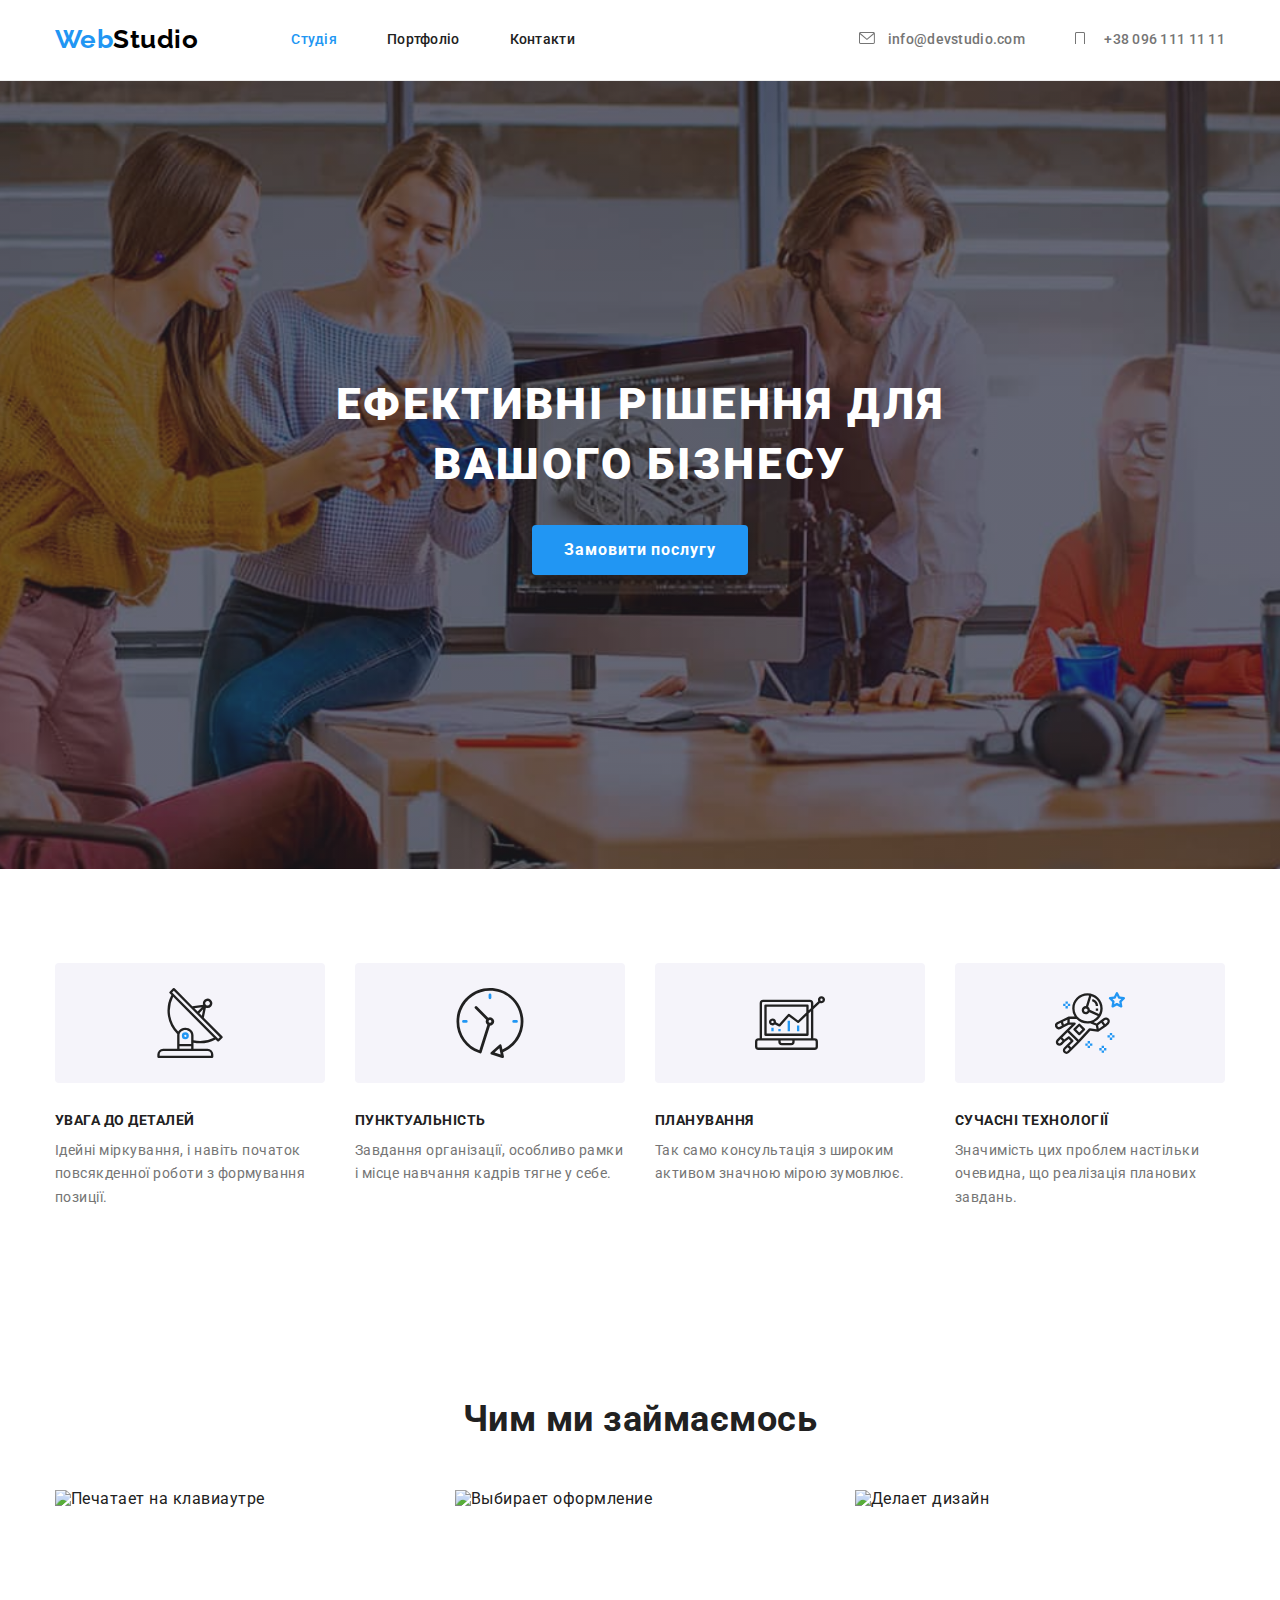
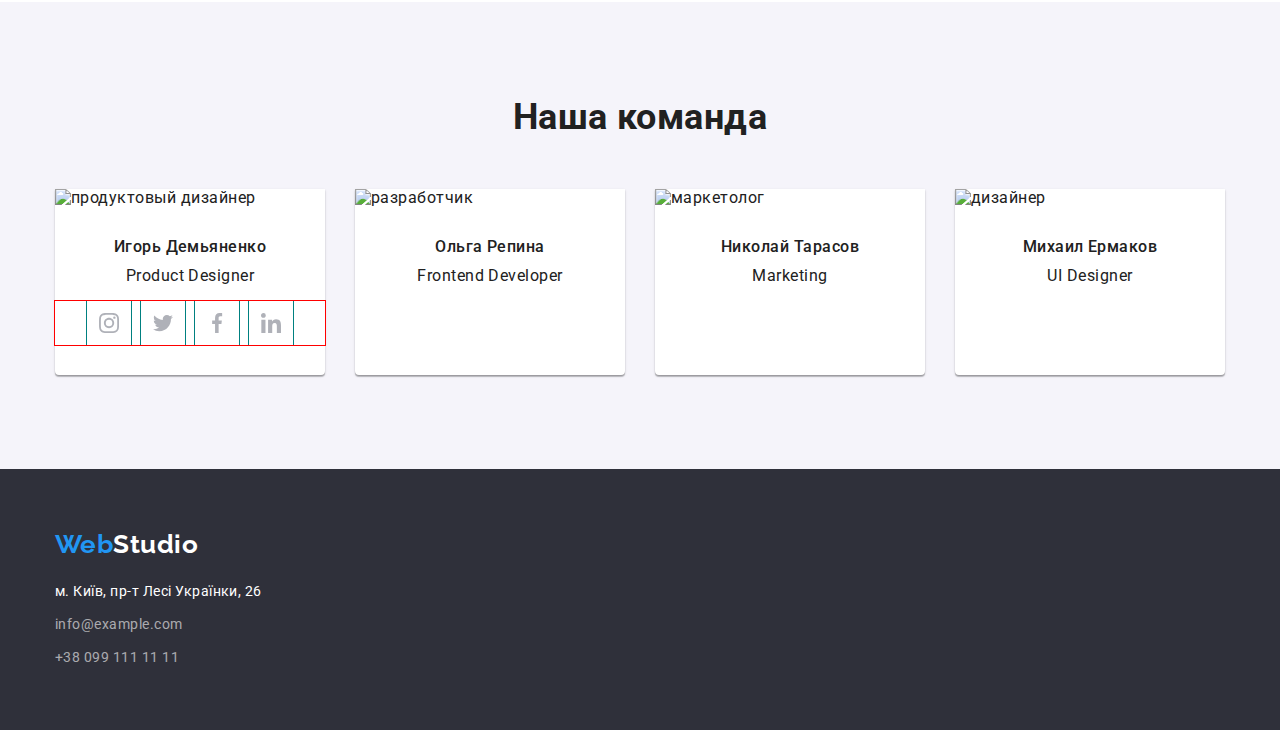
==== index.html @ 3f85d326 "hw4 start" ====
<!DOCTYPE html>
<html lang="uk">
  <head>
    <meta charset="UTF-8" />
    <meta http-equiv="X-UA-Compatible" content="IE=edge" />
    <meta name="viewport" content="width=device-width, initial-scale=1.0" />
    <title>WebStudio</title>
    <link
      rel="stylesheet"
      href="https://cdnjs.cloudflare.com/ajax/libs/modern-normalize/1.0.0/modern-normalize.min.css"
    />
    <link
      href="https://fonts.googleapis.com/css2?family=Raleway:wght@700&family=Roboto:wght@400;500;700;900&display=swap"
      rel="stylesheet"
    />
    <link rel="stylesheet" href="./css/styles.css" />
  </head>
  <body>
    <!-- Шапка -->
    <header class="header">
      <div class="container block-top">
        <nav class="nav">
          <a href="./index.html" class="logo link"
            ><span class="logo-first">Web</span><span class="logo-second">Studio</span></a
          >
          <ul class="site-nav list">
            <li class="nav-item">
              <a class="nav-link current link" href="./index.html">Студія</a>
            </li>
            <li class="nav-item">
              <a class="nav-link link" href="./portfolio.html">Портфоліо</a>
            </li>
            <li class="nav-item"><a href="#" class="nav-link link">Контакти</a></li>
          </ul>
        </nav>
        <ul class="site-contacts list">
          <li class="contacts-item">
            <a class="contacts-link link" href="mailto:info@devstudio.com" aria-label="Написать письмо">
            <svg class="button-icon">
                <use href="./images/symbol-defs-optimized.svg#icon-envelope" width="16" height="12"  aria-label="Позвонить нам"></use>
              </svg>
            info@devstudio.com</a>
          </li>
          <li class="contacts-item">
            <a class="contacts-link link" href="tel:+380961111111">
              <svg class="button-icon">
                <use href="./images/symbol-defs-optimized.svg#icon-smartphone" width="10" height="16"></use>
              </svg>
              +38 096 111 11 11</a>
          </li>
        </ul>
      </div>
    </header>

    <main>
      <!-- Герой-->
      
      <section class="hero section">        
        <div class="container">
          <div class="hero-box">
            <h1 class="hero-title title">Ефективні рішення для вашого бізнесу</h1>
            <button class="hero-button" type="button">
              <p class="button-title type">Замовити послугу</p>
            </button>
          </div>
          </div>       
      </section>
      
      <!--Скрытый Наши особенности-->
      <section class="site-features section">
        <div class="container">
          <h2 class="visually-hidden title">Наші особливості</h2>          
            <ul class="features list">
              <li class="features-item">
                <div class="thumb">
                  <svg> 
                    <use href="./images/symbol-defs-optimized.svg#icon-antenna-1" width="70" height="70"></use>
                  </svg>
                </div>
                <h3 class="features-title title">Увага до деталей</h3>
                <p class="features-desc type">
                  Ідейні міркування, і навіть початок повсякденної роботи з формування позиції.
                </p>
              </li>
              <li class="features-item">
                <div class="thumb">
                  <svg> 
                    <use href="./images/symbol-defs-optimized.svg#icon-clock-1" width="70" height="70"></use>
                  </svg>
                </div>
                <h3 class="features-title title">Пунктуальність</h3>
                <p class="features-desc type">
                  Завдання організації, особливо рамки і місце навчання кадрів тягне у себе.
                </p>
              </li>
              <li class="features-item">
                <div class="thumb">
                  <svg> 
                    <use href="./images/symbol-defs-optimized.svg#icon-diagram-1" width="70" height="70"></use>
                  </svg>
                </div>
                <h3 class="features-title title">Планування</h3>
                <p class="features-desc type">
                  Так само консультація з широким активом значною мірою зумовлює.
                </p>
              </li>
              <li class="features-item">
                <div class="thumb">
                  <svg> 
                    <use href="./images/symbol-defs-optimized.svg#icon-astronaut-1" width="70" height="70"></use>
                  </svg>
                </div>
                <h3 class="features-title title">Сучасні технології</h3>
                <p class="features-desc type">
                  Значимість цих проблем настільки очевидна, що реалізація планових завдань.
                </p>
              </li>
            </ul>
          </div>
        </div>
      </section>

      <!--Чем мы заниманиемся-->
      <section class="site-services section">
        <div class="container">
          <h2 class="services-title title">Чим ми займаємось</h2>
             <ul class="services list">
              <li class="services-item">
                <img src="./images/photo_typing.jpg" alt="Печатает на клавиаутре" width="370" />
              </li>
              <li class="services-item">
                <img src="./images/photo_desktop.jpg" alt="Выбирает оформление" width="370" />
              </li>
              <li class="services-item">
                <img src="./images/photo_design.jpg" alt="Делает дизайн" width="370" />
              </li>
            </ul>
          </div>
        </div>
      </section>

      <!--Наша команда-->

      <section class="site-workers section">
        <div class="container">
          <h2 class="workers-title title">Наша команда</h2>
             <ul class="workers list">
              <li class="workers-item">
                <img src="./images/product_designer.jpg" alt="продуктовый дизайнер" width="270" />
                <div class="workers-section">
                  <h3 class="workers-name title">Игорь Демьяненко</h3>
                  <p lang="en" class="workers-speciality type">Product Designer</p>
                <div class="workers-icon">
                  <div class="social-icon">
                  <svg class="svg-icon">                    
                      <a class="social-link" href="#" aria-label="Instagram">
                        <use href="./images/symbol-defs-optimized.svg#icon-instagram-2"></use>
                      </a> 
                  </svg>
                </div>
                <div class="social-icon">
                  <svg class="svg-icon">
                        <a class="social-link" href="#" aria-label="Twitter">
                        <use href="./images/symbol-defs-optimized.svg#icon-twitter-1"></use>
                      </a>
                  </svg>
                </div>
                <div class="social-icon">
                  <svg class="svg-icon">
                      <a class="social-link" href="#" aria-label="Facebook">
                        <use href="./images/symbol-defs-optimized.svg#icon-facebook-1"></use>
                      </a>
                  </svg> 
                </div>
                <div class="social-icon">
                  <svg class="svg-icon">   
                      <a class="social-link" href="#" aria-label="LinkedIn">
                        <use href="./images/symbol-defs-optimized.svg#icon-linkedin-1"></use>
                      </a>              
                  </svg>
                </div>
                </div>
                </div>
              </li>
              <li class="workers-item">
                <img src="./images/fnd_developer.jpg" alt="разработчик" width="270" />
                <div class="workers-section">
                  <h3 class="workers-name title">Ольга Репина</h3>
                  <p lang="en" class="workers-speciality type">Frontend Developer</p>
                </div>
              </li>
              <li class="workers-item">
                <img src="./images/marketing.jpg" alt="маркетолог" width="270" />
                <div class="workers-section">
                  <h3 class="workers-name title">Николай Тарасов</h3>
                  <p lang="en" class="workers-speciality type">Marketing</p>
                </div>
              </li>
              <li class="workers-item">
                <img src="./images/designer.jpg" alt="дизайнер" width="270" />
                <div class="workers-section">
                  <h3 class="workers-name title">Михаил Ермаков</h3>
                  <p lang="en" class="workers-speciality type">UI Designer</p>
                </div>
              </li>
            </ul>
          </div>
        </div>
      </section>
    </main>

    <!--Подвал-->
    <footer class="footer">
      <div class="container">
        <a href="./index.html" class="logo link"
          ><span class="logo-first">Web</span><span class="logo-third">Studio</span></a
        >
        <address class="site-address">
          <ul class="footer-contacts list">
            <li class="address-item">
              <a
                class="address link"
                href="https://goo.gl/maps/CPtrU1FHBa2aNyZL9"
                target="_blank"
                rel="noopener noreferrer"
                >м. Київ, пр-т Лесі Українки, 26</a
              >
            </li>
            <li class="address-item">
              <a class="mail link" href="mailto:info@example.com">info@example.com</a>
            </li>
            <li>
              <a class="tel link" href="tel:+380991111111">+38 099 111 11 11</a>
            </li>
          </ul>
        </address>
      </div>
    </footer>
  </body>
</html>
---- css/styles.css ----
/* Цвет второй части лого #000000 */
/* Цвет акцента #2196F3 */
/* Основной цвет #212121  */
/* Вторичный цвет #757575 */
/* Цвет текста в Герое и адреса в футере #FFFFFF  */
/* Цвет имейла и телефона в футере rgba(255, 255, 255, 0.6) */

:root {
  --accent-color: #2196f3;
  --primary-color: #212121;
  --secondary-color: #757575;
  --white: #ffffff;
  --logo-second: #000000;
  --hero-footer-bcg: #2f303a;
  --button-bcg: #f5f4fa;
  --button-hover: #188ce8;
  --header-border: #ececec;
  --project-border: #eeeeee;
  --hero-bcg: #c4c4c4;
}

body {
  background-color: var(--white);
  color: var(--primary-color);
  font-family: roboto, sans-serif;
  letter-spacing: 0.03em;
}

img {
  display: block;
  max-width: 100%;
  height: auto;
}

button {
  display: flex;
  justify-content: center;
  align-items: center;
}

/* Утилиты */

.list {
  list-style: none;
}

.list,
.title,
.type {
  margin: 0;
  padding: 0;
}

.section {
  padding-top: 94px;
  padding-bottom: 94px;
}

.list .link {
  text-decoration: none;
}

.container {
  width: 1200px;
  padding-left: 15px;
  padding-right: 15px;
  margin-left: auto;
  margin-right: auto;
}

/* Шапка */

.header {
  border-bottom: 1px solid var(--header-border);
}

/* Logo */

.logo {
  font-family: Raleway, sans-serif;
  font-weight: 700;
  font-size: 26px;
  line-height: 1.2;
  text-decoration: none;
}

.logo-first,
.logo:hover,
.logo:focus {
  color: var(--accent-color);
}

.logo-second {
  color: var(--logo-second);
}

/* Навигация */

.block-top {
  display: flex;
}

.nav {
  align-items: center;
}

.nav,
.site-nav,
.site-contacts {
  display: flex;
}

.logo {
  display: block;
  margin-right: 93px;
  padding-top: 24px;
  padding-bottom: 25px;
}

.nav-link {
  display: block;
  padding-top: 32px;
  padding-bottom: 32px;
}

.contacts-link {
  display: block;
  padding-top: 32px;
  padding-bottom: 32px;
}

.button-icon {
  width: 16px;
  height: 12px;
  margin-right: 10px;
}

.nav-item:not(:last-child) {
  margin-right: 50px;
}

.contacts-item + .contacts-item {
  margin-left: 50px;
}

.site-contacts {
  margin-left: auto;
}

.site-nav .link {
  color: var(--primary-color);
}

.site-nav .link:hover,
.site-nav .link:focus,
.footer .link:hover {
  color: var(--accent-color);
}

.site-nav,
.site-contacts {
  letter-spacing: 0.02em;
  font-weight: 500;
  font-size: 14px;
  line-height: 1.14;
}

.site-options {
  display: flex;
  justify-content: center;
  font-weight: 500;
  font-size: 16px;
  line-height: 1.63;
  margin-bottom: 50px;
}

.button-item:not(:last-child) {
  margin-right: 8px;
}

.site-nav .current {
  color: var(--accent-color);
}

/* Контакты */
.site-contacts .link {
  color: var(--secondary-color);
}

.site-contacts .link:hover,
.site-contacts .link:focus {
  color: var(--accent-color);
}

/* Hero */
.hero {
  max-width: 1600px;
  min-height: 600px;
  margin-left: auto;
  margin-right: auto;
  background-image: linear-gradient(to right, rgba(47, 48, 58, 0.4), rgba(47, 48, 58, 0.4)),
    url(../images/background-image.jpg);
  background-size: cover;
  background-position: center;
  background-color: var(--hero-bcg);
}

.hero-box {
  width: 696px;
  margin-left: auto;
  margin-right: auto;
  padding-top: 200px;
  padding-bottom: 200px;
}

.hero-title {
  color: var(--white);
  font-weight: 900;
  font-size: 44px;
  line-height: 1.36;
  text-align: center;
  text-transform: uppercase;
  letter-spacing: 0.06em;
  margin-bottom: 30px;
}

.hero-button {
  font-family: inherit;
  font-weight: 700;
  letter-spacing: 0.06em;
  background-color: var(--accent-color);
  cursor: pointer;
  box-shadow: 0px 4px 4px rgba(0, 0, 0, 0.15);
  border: none;
  border-radius: 4px;
  min-width: 216px;
  height: 50px;
  margin-right: auto;
  margin-left: auto;
  padding: 10px 32px;
}

.hero-button:hover {
  background-color: var(--button-hover);
}

.hero-button:focus {
  color: var(--accent-color);
}

.button-title {
  color: var(--white);
  font-weight: 700;
  font-size: 16px;
  line-height: 1.88;
}

/* Overlay */

.overlay {
  /* max-width: 1600px;
  min-height: 600px;
  outline: 1px solid tomato;
  margin-left: auto;
  margin-right: auto;
  background-image: linear-gradient(to right, rgba(47, 48, 58, 0.4), rgba(47, 48, 58, 0.4)),
    url(../images/background-image.jpg);
  background-size: cover;
  background-position: center;
  background-color: #c4c4c4; */
}

/* Наші особливості */

.visually-hidden {
  position: absolute;
  white-space: nowrap;
  width: 1px;
  height: 1px;
  overflow: hidden;
  border: 0;
  padding: 0;
  clip: rect(0 0 0 0);
  clip-path: inset(50%);
  margin: -1px;
}

.features {
  display: flex;
  margin-right: -30px;
  margin-bottom: -30px;
}

.features-item,
.services-item,
.workers-item {
  width: 270px;
  margin-right: 30px;
  margin-bottom: 30px;
}

.features-desc {
  color: var(--secondary-color);
  font-size: 14px;
  line-height: 1.7;
}

.features-title {
  font-size: 14px;
  line-height: 1.14;
  text-transform: uppercase;
  margin-bottom: 10px;
}

.thumb {
  display: block;
  width: 270px;
  height: 120px;
  background-color: var(--button-bcg);
  padding: 25px 100px;
  margin-bottom: 30px;
  border-radius: 4px;
}

/* Чем мы занимаемся */

.services {
  display: flex;
  margin-right: -30px;
  margin-bottom: -30px;
}

.services-item {
  width: 370px;
}

.services-item:not(:last-child) {
  margin-right: 30px;
}

/* Наша команда */

.site-workers {
  background-color: var(--button-bcg);
}

.workers {
  display: flex;
  margin-right: -30px;
  margin-bottom: -30px;
}

.workers-item:not(:last-child) {
  margin-right: 30px;
}

.workers-item {
  background-color: var(--white);
  box-shadow: 0px 1px 3px rgba(0, 0, 0, 0.12), 0px 1px 1px rgba(0, 0, 0, 0.14),
    0px 2px 1px rgba(0, 0, 0, 0.2);
  border-radius: 0px 0px 4px 4px;
}

.services-title,
.workers-title {
  font-weight: 700;
  font-size: 36px;
  line-height: 1.17;
  text-align: center;
  margin-bottom: 50px;
}

.workers-name,
.workers-speciality {
  font-size: 16px;
  line-height: 1.19;
  text-align: center;
  margin-bottom: 16px;
}

.workers-name {
  font-weight: 500;
  margin-bottom: 10px;
}

.workers-section {
  margin-top: 30px;
  margin-bottom: 30px;
}

.workers-icon {
  display: flex;
  width: 270px;
  outline: 1px solid red;
  padding: 0 32px;
  margin-bottom: 30px;
  margin-right: -10px;
}

.social-icon {
  display: block;
  outline: 1px solid teal;
  margin-right: 10px;
  background-color: var(--white);
}

.svg-icon {
  display: block;
  width: 44px;
  height: 44px;
  padding: 0 12px;
}

.svg-icon use {
  fill: #afb1b8;
}

.social-icon:hover {
  background-color: var(--accent-color);
  border-radius: 50%;
}

.svg-icon use:hover {
  fill: var(--white);
}
/* Портфоліо. Наші роботи*/

.options-button {
  background-color: var(--button-bcg);
  color: var(--primary-color);
  font-size: 16px;
  line-height: 1.63;
  text-align: center;
  border-radius: 4px;
  border: none;
  cursor: pointer;
  padding: 6px 22px;
}

.site-options .options-button:hover,
.site-options .options-button:focus {
  color: var(--white);
  background-color: var(--accent-color);
}

.site-projects {
  display: flex;
  flex-wrap: wrap;
  margin-right: -30px;
  margin-bottom: -30px;
}

.projects-title {
  color: var(--primary-color);
  font-weight: 700;
  letter-spacing: 0.06em;
  font-size: 18px;
  line-height: 2;
  margin-bottom: 4px;
}

.projects-type {
  color: var(--secondary-color);
  font-size: 16px;
  line-height: 1.88;
}

.project-item {
  width: 370px;
  margin-right: 30px;
  margin-bottom: 30px;
}

.projects-contant {
  /* display: inherit; */
  padding: 20px 24px;
  border: 1px solid var(--project-border);
}

/* Footer */

.logo-third,
.address {
  color: var(--white);
}

.footer {
  background-color: var(--hero-footer-bcg);
  padding-top: 60px;
  padding-bottom: 60px;
}

.container .logo {
  padding-top: 0;
  padding-bottom: 0;
}

.footer .logo {
  margin-bottom: 20px;
}

.site-address {
  font-style: normal;
}

.site-address .link:focus {
  color: var(--accent-color);
}

.footer-contacts .link {
  font-size: 14px;
  line-height: 1.7;
}

.address-item {
  margin-bottom: 9px;
}

.mail,
.tel {
  color: rgba(255, 255, 255, 0.6);
}
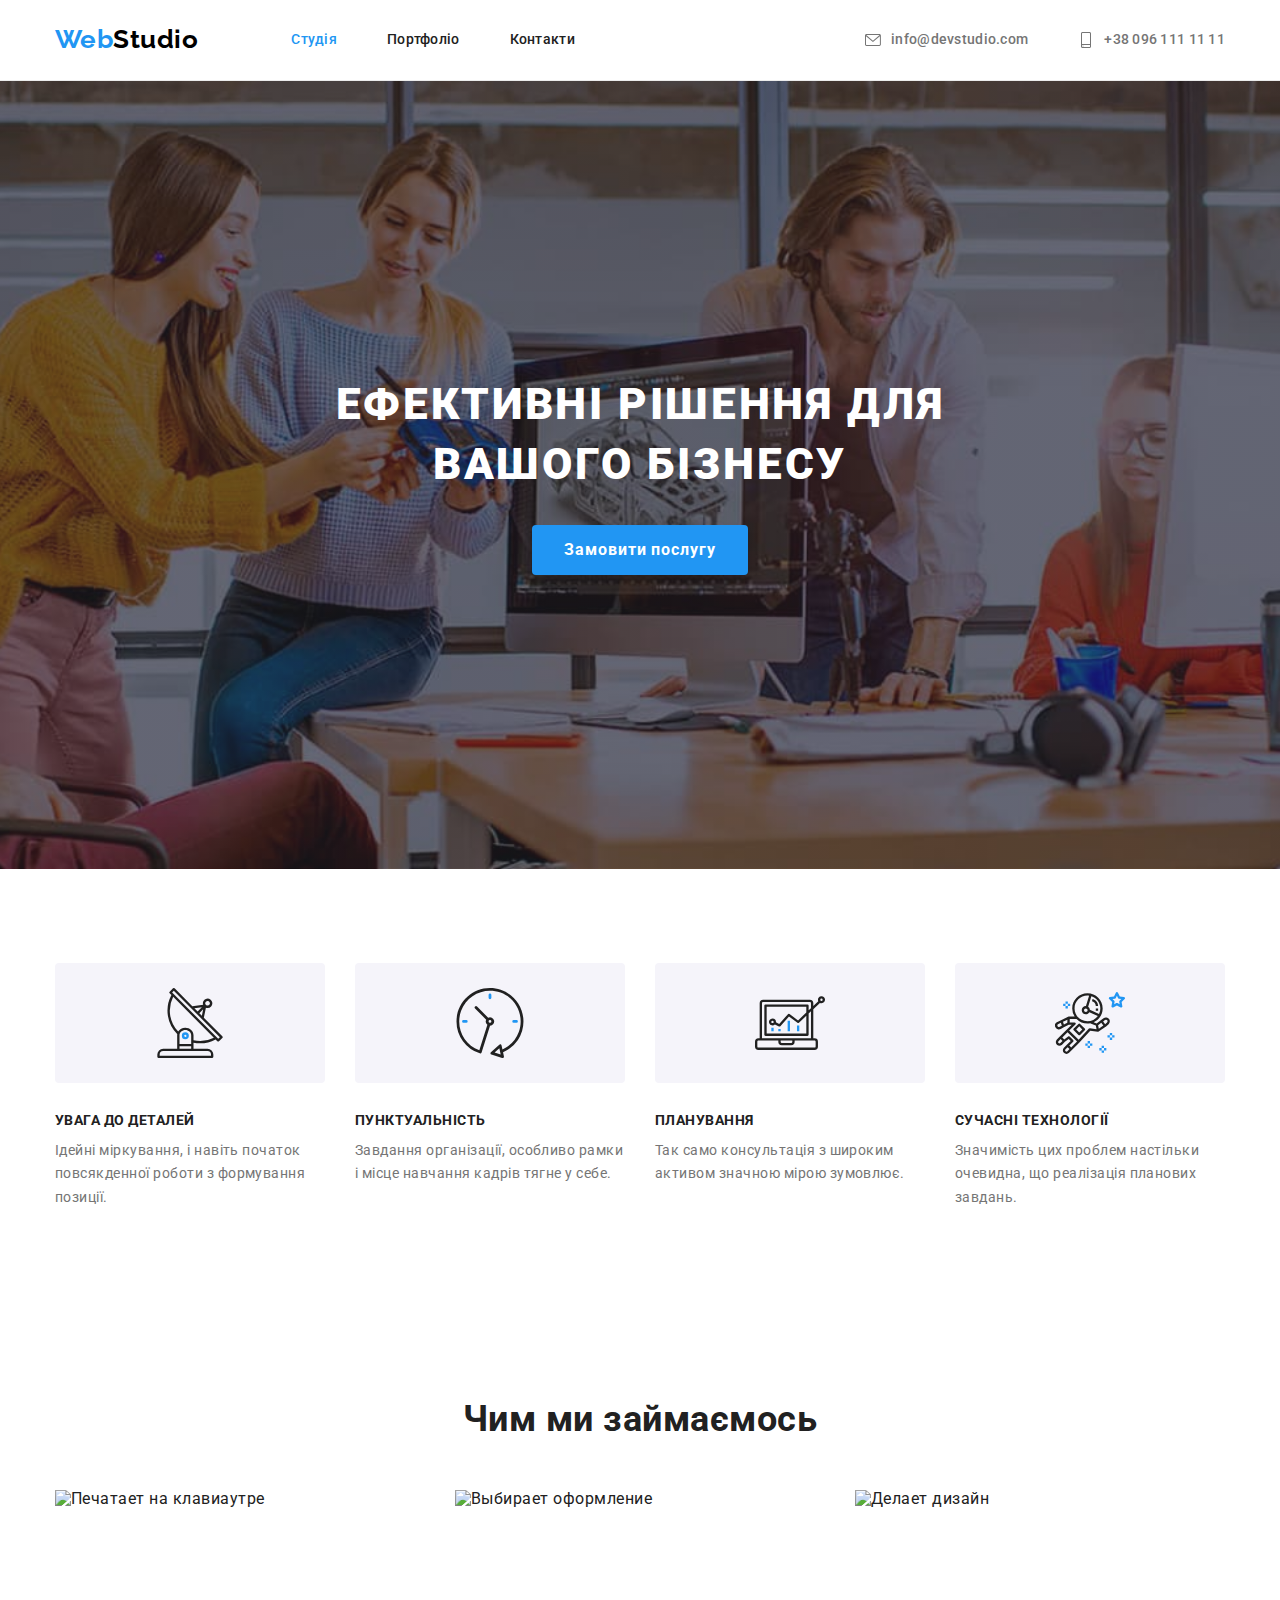
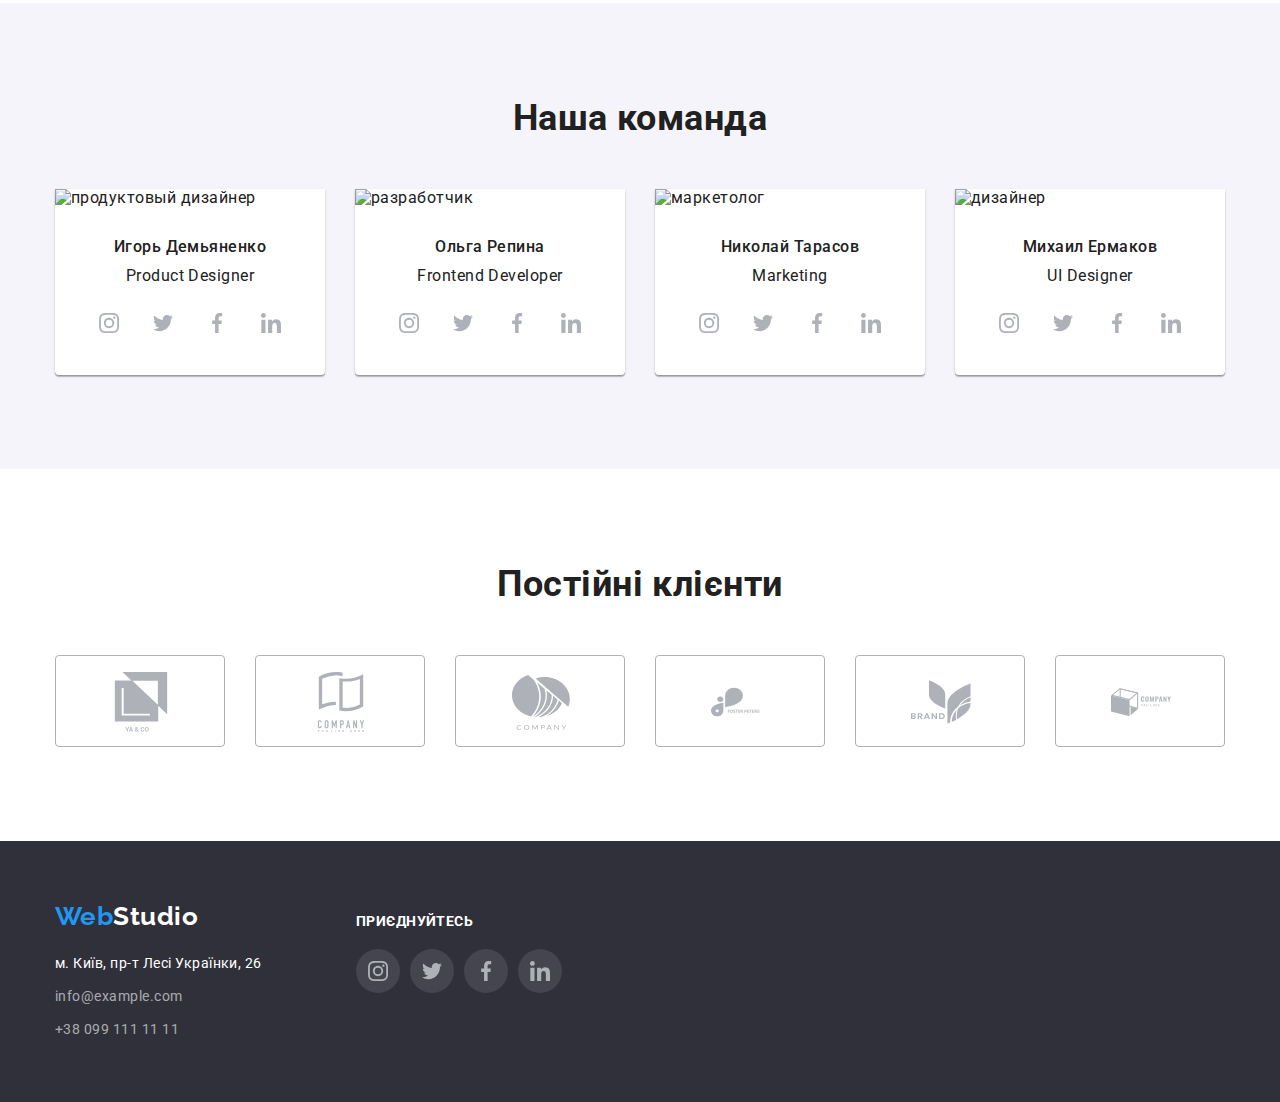
==== commit 8f8bab94: "hw4 with adding" ====
--- a/index.html
+++ b/index.html
@@ -34,17 +34,17 @@
           </ul>
         </nav>
         <ul class="site-contacts list">
-          <li class="contacts-item">
+          <li class="contacts-item">            
             <a class="contacts-link link" href="mailto:info@devstudio.com" aria-label="Написать письмо">
             <svg class="button-icon">
-                <use href="./images/symbol-defs-optimized.svg#icon-envelope" width="16" height="12"  aria-label="Позвонить нам"></use>
-              </svg>
-            info@devstudio.com</a>
+                <use href="./images/symbol-defs-optimized.svg#icon-envelope"></use>
+            </svg>
+            info@devstudio.com</a>            
           </li>
           <li class="contacts-item">
-            <a class="contacts-link link" href="tel:+380961111111">
+            <a class="contacts-link link" href="tel:+380961111111" aria-label="Позвонить нам">
               <svg class="button-icon">
-                <use href="./images/symbol-defs-optimized.svg#icon-smartphone" width="10" height="16"></use>
+                <use href="./images/symbol-defs-optimized.svg#icon-smartphone"></use>
               </svg>
               +38 096 111 11 11</a>
           </li>
@@ -134,8 +134,7 @@
               <li class="services-item">
                 <img src="./images/photo_design.jpg" alt="Делает дизайн" width="370" />
               </li>
-            </ul>
-          </div>
+            </ul>          
         </div>
       </section>
 
@@ -150,35 +149,36 @@
                 <div class="workers-section">
                   <h3 class="workers-name title">Игорь Демьяненко</h3>
                   <p lang="en" class="workers-speciality type">Product Designer</p>
+                  
                 <div class="workers-icon">
+                  <a href="#" aria-label="Instagram">
                   <div class="social-icon">
                   <svg class="svg-icon">                    
-                      <a class="social-link" href="#" aria-label="Instagram">
-                        <use href="./images/symbol-defs-optimized.svg#icon-instagram-2"></use>
-                      </a> 
-                  </svg>
-                </div>
-                <div class="social-icon">
-                  <svg class="svg-icon">
-                        <a class="social-link" href="#" aria-label="Twitter">
-                        <use href="./images/symbol-defs-optimized.svg#icon-twitter-1"></use>
-                      </a>
-                  </svg>
-                </div>
-                <div class="social-icon">
-                  <svg class="svg-icon">
-                      <a class="social-link" href="#" aria-label="Facebook">
-                        <use href="./images/symbol-defs-optimized.svg#icon-facebook-1"></use>
-                      </a>
+                    <use href="./images/symbol-defs-optimized.svg#icon-instagram-2"></use>
+                  </svg>
+                  </div>
+                </a>
+                <a href="#" aria-label="Twitter"> 
+                <div class="social-icon">
+                  <svg class="svg-icon">
+                    <use href="./images/symbol-defs-optimized.svg#icon-twitter-1"></use>
+                  </svg>
+                </div>
+                </a>
+                <a href="#" aria-label="Facebook">
+                <div class="social-icon">
+                  <svg class="svg-icon">
+                   <use href="./images/symbol-defs-optimized.svg#icon-facebook-1"></use>
                   </svg> 
                 </div>
+                </a>
+                <a href="#" aria-label="LinkedIn">
                 <div class="social-icon">
                   <svg class="svg-icon">   
-                      <a class="social-link" href="#" aria-label="LinkedIn">
-                        <use href="./images/symbol-defs-optimized.svg#icon-linkedin-1"></use>
-                      </a>              
-                  </svg>
-                </div>
+                    <use href="./images/symbol-defs-optimized.svg#icon-linkedin-1"></use>
+                  </svg>
+                </div>
+                </a>
                 </div>
                 </div>
               </li>
@@ -187,6 +187,36 @@
                 <div class="workers-section">
                   <h3 class="workers-name title">Ольга Репина</h3>
                   <p lang="en" class="workers-speciality type">Frontend Developer</p>
+                  <div class="workers-icon">
+                  <a href="#" aria-label="Instagram">
+                  <div class="social-icon">
+                  <svg class="svg-icon">                    
+                    <use href="./images/symbol-defs-optimized.svg#icon-instagram-2"></use>
+                  </svg>
+                  </div>
+                </a>
+                <a href="#" aria-label="Twitter"> 
+                <div class="social-icon">
+                  <svg class="svg-icon">
+                    <use href="./images/symbol-defs-optimized.svg#icon-twitter-1"></use>
+                  </svg>
+                </div>
+                </a>
+                <a href="#" aria-label="Facebook">
+                <div class="social-icon">
+                  <svg class="svg-icon">
+                   <use href="./images/symbol-defs-optimized.svg#icon-facebook-1"></use>
+                  </svg> 
+                </div>
+                </a>
+                <a href="#" aria-label="LinkedIn">
+                <div class="social-icon">
+                  <svg class="svg-icon">   
+                    <use href="./images/symbol-defs-optimized.svg#icon-linkedin-1"></use>
+                  </svg>
+                </div>
+                </a>
+                </div>
                 </div>
               </li>
               <li class="workers-item">
@@ -194,24 +224,156 @@
                 <div class="workers-section">
                   <h3 class="workers-name title">Николай Тарасов</h3>
                   <p lang="en" class="workers-speciality type">Marketing</p>
+                  <div class="workers-icon">
+                  <a href="#" aria-label="Instagram">
+                  <div class="social-icon">
+                  <svg class="svg-icon">                    
+                    <use href="./images/symbol-defs-optimized.svg#icon-instagram-2"></use>
+                  </svg>
+                  </div>
+                </a>
+                <a href="#" aria-label="Twitter"> 
+                <div class="social-icon">
+                  <svg class="svg-icon">
+                    <use href="./images/symbol-defs-optimized.svg#icon-twitter-1"></use>
+                  </svg>
+                </div>
+                </a>
+                <a href="#" aria-label="Facebook">
+                <div class="social-icon">
+                  <svg class="svg-icon">
+                   <use href="./images/symbol-defs-optimized.svg#icon-facebook-1"></use>
+                  </svg> 
+                </div>
+                </a>
+                <a href="#" aria-label="LinkedIn">
+                <div class="social-icon">
+                  <svg class="svg-icon">   
+                    <use href="./images/symbol-defs-optimized.svg#icon-linkedin-1"></use>
+                  </svg>
+                </div>
+                </a>
+                </div>                
                 </div>
               </li>
               <li class="workers-item">
                 <img src="./images/designer.jpg" alt="дизайнер" width="270" />
                 <div class="workers-section">
                   <h3 class="workers-name title">Михаил Ермаков</h3>
-                  <p lang="en" class="workers-speciality type">UI Designer</p>
+                  <p lang="en" class="workers-speciality type">UI Designer</p>                
+                <div class="workers-icon">
+                  <a class="social-link" href="#" aria-label="Instagram">
+                  <div class="social-icon">
+                  <svg class="svg-icon">                    
+                    <use href="./images/symbol-defs-optimized.svg#icon-instagram-2"></use>
+                  </svg>
+                  </div>
+                </a>
+                <a class="social-link" href="#" aria-label="Twitter"> 
+                <div class="social-icon">
+                  <svg class="svg-icon">
+                    <use href="./images/symbol-defs-optimized.svg#icon-twitter-1"></use>
+                  </svg>
+                </div>
+                </a>
+                <a class="social-link" href="#" aria-label="Facebook">
+                <div class="social-icon">
+                  <svg class="svg-icon">
+                   <use href="./images/symbol-defs-optimized.svg#icon-facebook-1"></use>
+                  </svg> 
+                </div>
+                </a>
+                <a class="social-link" href="#" aria-label="LinkedIn">
+                <div class="social-icon">
+                  <svg class="svg-icon">   
+                    <use href="./images/symbol-defs-optimized.svg#icon-linkedin-1"></use>
+                  </svg>
+                </div>
+                </a>
+                </div>                
                 </div>
               </li>
             </ul>
           </div>
         </div>
       </section>
+
+      <!-- Постійні клієнти -->
+      <section class="site-clients section">
+        <div class="container">
+          <h2 class="clients-title title">Постійні клієнти</h2>
+             <ul class="clients list">              
+              <li class="clients-item">                 
+                <a href="#" aria-label="Компанія 1">
+                  <div class="clients-icon">
+                    <svg class="svg-clients">
+                      <use href="./images/symbol-defs-optimized.svg#icon-group" width="106" height="60">
+                      </use>
+                    </svg>
+                  </div>
+                </a>
+              </li>
+              <li class="clients-item">
+                <a href="#" aria-label="Компанія 2">
+                  <div class="clients-icon">
+                    <svg class="svg-clients">
+                      <use href="./images/symbol-defs-optimized.svg#icon-group-1" width="106" height="60">
+                      </use>
+                    </svg>
+                  </div>
+                </a>
+              </li>
+              <li class="clients-item">
+                <a href="#" aria-label="Компанія 3">
+                  <div class="clients-icon">
+                    <svg class="svg-clients">
+                      <use href="./images/symbol-defs-optimized.svg#icon-group-2" width="106" height="60">
+                      </use>
+                    </svg>
+                  </div>
+                </a>
+              </li>
+              <li class="clients-item">
+                <a href="#" aria-label="Компанія 4">
+                  <div class="clients-icon">
+                    <svg class="svg-clients">
+                      <use href="./images/symbol-defs-optimized.svg#icon-group-3" width="106" height="60">
+                      </use>
+                    </svg>
+                  </div>
+                </a>
+              </li>
+              <li class="clients-item">
+                <a href="#" aria-label="Компанія 5">
+                  <div class="clients-icon">
+                    <svg class="svg-clients">
+                      <use href="./images/symbol-defs-optimized.svg#icon-group-4" width="106" height="60">
+                      </use>
+                    </svg>
+                  </div>
+                </a>
+              </li>
+              <li class="clients-item">
+                <a href="#" aria-label="Компанія 6">
+                  <div class="clients-icon">
+                    <svg class="svg-clients">
+                      <use href="./images/symbol-defs-optimized.svg#icon-group-5" width="106" height="60">
+                      </use>
+                    </svg>
+                  </div>
+                </a>
+              </li>
+          
+            </ul>          
+        </div>
+      </section>
+      
     </main>
 
     <!--Подвал-->
     <footer class="footer">
-      <div class="container">
+      <div class="container networks">
+        <div class="footer-address">
         <a href="./index.html" class="logo link"
           ><span class="logo-first">Web</span><span class="logo-third">Studio</span></a
         >
@@ -234,6 +396,43 @@
             </li>
           </ul>
         </address>
+    </div>
+        <section class="site-networks">
+          <div class="">
+          <h2 class="networks-title title">Приєднуйтесь</h2>
+          <div class="networks-icon">
+                  <a href="#" aria-label="Instagram">
+                  <div class="social-icon net">
+                  <svg class="svg-icon">                    
+                    <use href="./images/symbol-defs-optimized.svg#icon-instagram-2"></use>
+                  </svg>
+                  </div>
+                </a>
+                <a href="#" aria-label="Twitter"> 
+                <div class="social-icon net">
+                  <svg class="svg-icon">
+                    <use href="./images/symbol-defs-optimized.svg#icon-twitter-1"></use>
+                  </svg>
+                </div>
+                </a>
+                <a href="#" aria-label="Facebook">
+                <div class="social-icon net">
+                  <svg class="svg-icon">
+                   <use href="./images/symbol-defs-optimized.svg#icon-facebook-1"></use>
+                  </svg> 
+                </div>
+                </a>
+                <a href="#" aria-label="LinkedIn">
+                <div class="social-icon net">
+                  <svg class="svg-icon">   
+                    <use href="./images/symbol-defs-optimized.svg#icon-linkedin-1"></use>
+                  </svg>
+                </div>
+                </a>
+                </div>
+        </div>
+        </section>
+
       </div>
     </footer>
   </body>
--- a/css/styles.css
+++ b/css/styles.css
@@ -17,6 +17,7 @@
   --header-border: #ececec;
   --project-border: #eeeeee;
   --hero-bcg: #c4c4c4;
+  --icon-color: #afb1b8;
 }
 
 body {
@@ -124,15 +125,20 @@
 }
 
 .contacts-link {
-  display: block;
+  display: flex;
   padding-top: 32px;
   padding-bottom: 32px;
 }
 
 .button-icon {
+  height: 16px;
   width: 16px;
-  height: 12px;
   margin-right: 10px;
+  fill: #757575;
+}
+
+.button-icon:hover {
+  fill: var(--accent-color);
 }
 
 .nav-item:not(:last-child) {
@@ -362,7 +368,8 @@
 }
 
 .services-title,
-.workers-title {
+.workers-title,
+.clients-title {
   font-weight: 700;
   font-size: 36px;
   line-height: 1.17;
@@ -391,7 +398,6 @@
 .workers-icon {
   display: flex;
   width: 270px;
-  outline: 1px solid red;
   padding: 0 32px;
   margin-bottom: 30px;
   margin-right: -10px;
@@ -399,9 +405,8 @@
 
 .social-icon {
   display: block;
-  outline: 1px solid teal;
   margin-right: 10px;
-  background-color: var(--white);
+  background-color: transparent;
 }
 
 .svg-icon {
@@ -411,8 +416,8 @@
   padding: 0 12px;
 }
 
-.svg-icon use {
-  fill: #afb1b8;
+.svg-icon {
+  fill: var(--icon-color);
 }
 
 .social-icon:hover {
@@ -420,7 +425,7 @@
   border-radius: 50%;
 }
 
-.svg-icon use:hover {
+.svg-icon:hover {
   fill: var(--white);
 }
 /* Портфоліо. Наші роботи*/
@@ -472,9 +477,43 @@
 }
 
 .projects-contant {
-  /* display: inherit; */
   padding: 20px 24px;
   border: 1px solid var(--project-border);
+}
+
+/* Постійні клієнти */
+.clients {
+  display: flex;
+  margin-right: -30px;
+  margin-bottom: -30px;
+}
+
+.clients-icon {
+  display: block;
+  width: 170px;
+  height: 92px;
+  border: 1px solid var(--icon-color);
+  border-radius: 4px;
+}
+
+.clients-item {
+  width: 170px;
+  margin-right: 30px;
+  margin-bottom: 30px;
+}
+
+.svg-clients {
+  display: block;
+  padding: 16px 32px;
+  fill: var(--icon-color);
+}
+
+.clients-icon:hover {
+  border: 1px solid var(--accent-color);
+}
+
+.svg-clients:hover {
+  fill: var(--accent-color);
 }
 
 /* Footer */
@@ -520,3 +559,44 @@
 .tel {
   color: rgba(255, 255, 255, 0.6);
 }
+
+.networks {
+  display: flex;
+}
+
+.footer-address {
+  display: block;
+  width: 231px;
+  margin-right: 70px;
+}
+
+.networks-title {
+  font-weight: 700;
+  font-size: 14px;
+  line-height: 16px;
+  letter-spacing: 0.03em;
+  text-transform: uppercase;
+  color: var(--white);
+  margin-bottom: 20px;
+}
+.site-networks {
+  display: block;
+  height: 80px;
+  width: 206px;
+  margin-top: 12px;
+}
+
+.networks-icon {
+  display: flex;
+}
+
+.social-icon.net {
+  display: block;
+  margin-right: 10px;
+  background-color: rgba(255, 255, 255, 0.1);
+  border-radius: 50%;
+}
+
+.social-icon.net:hover {
+  background-color: var(--accent-color);
+}
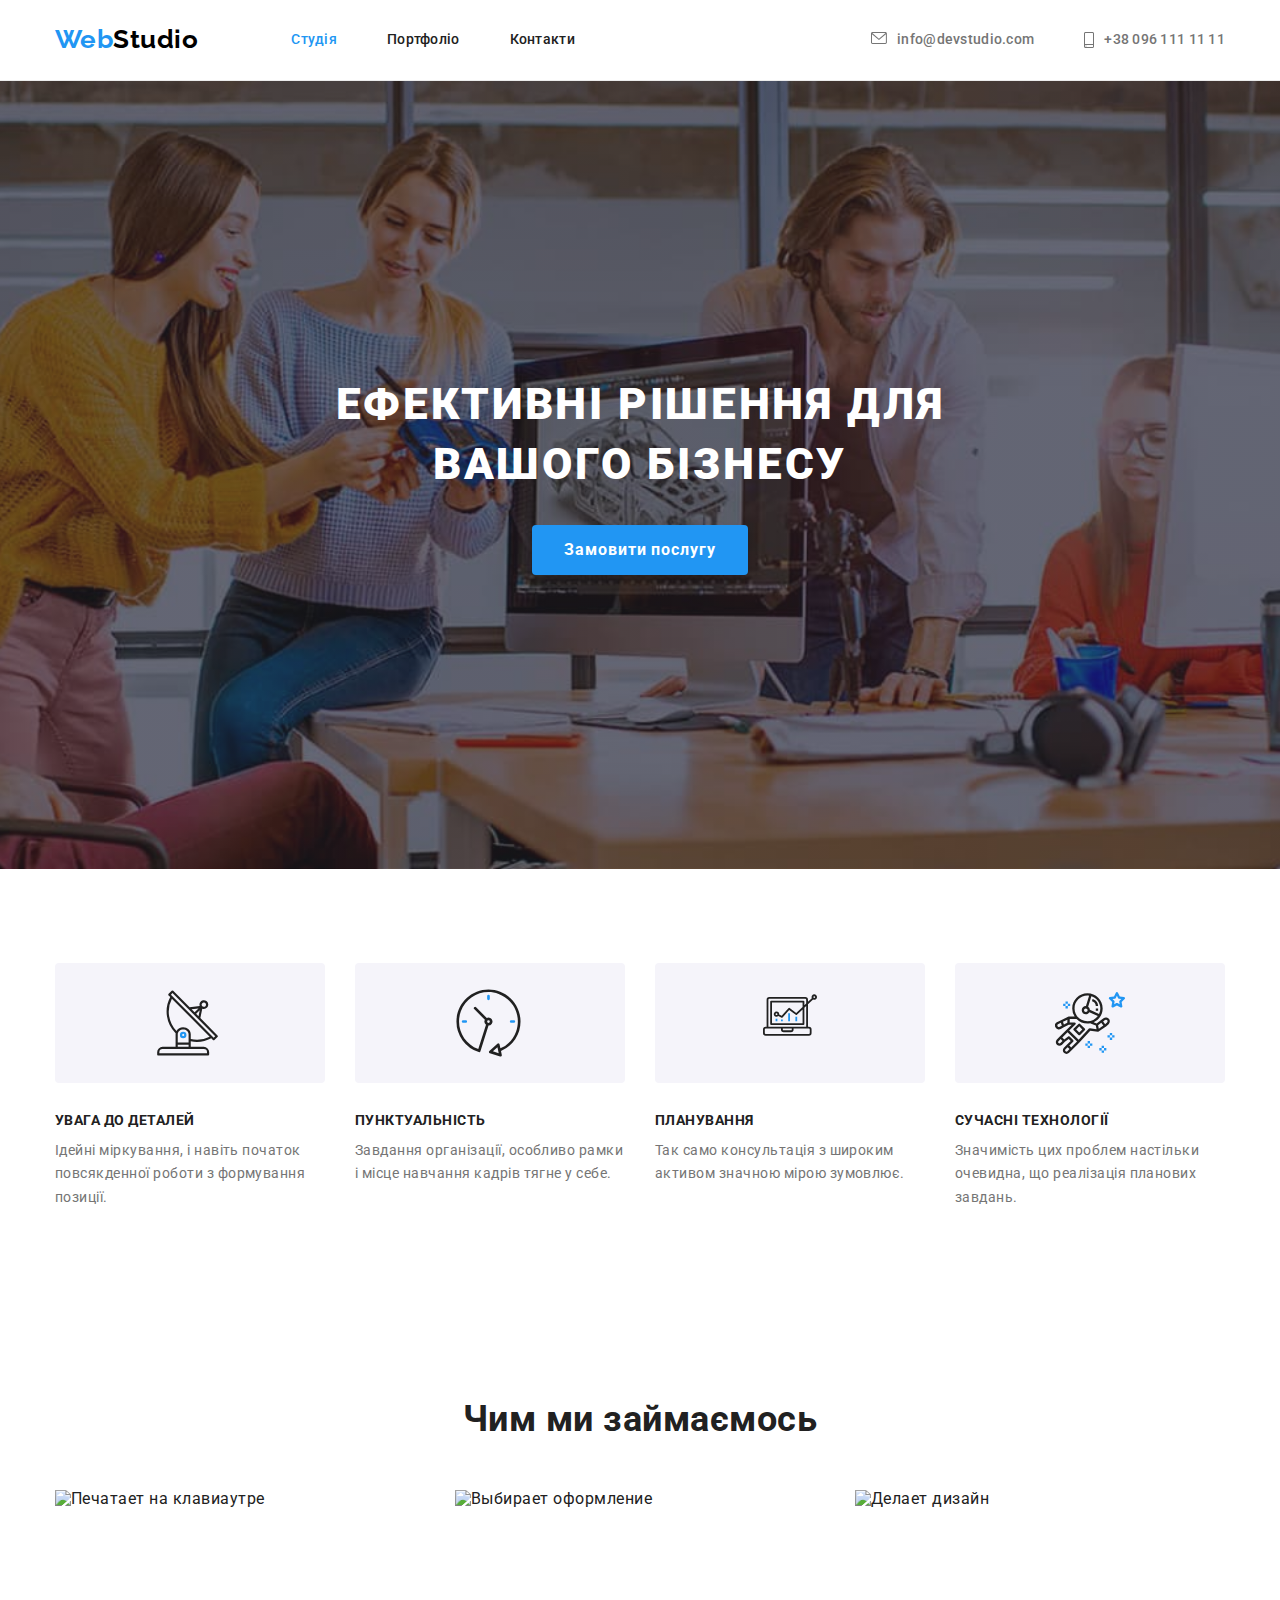
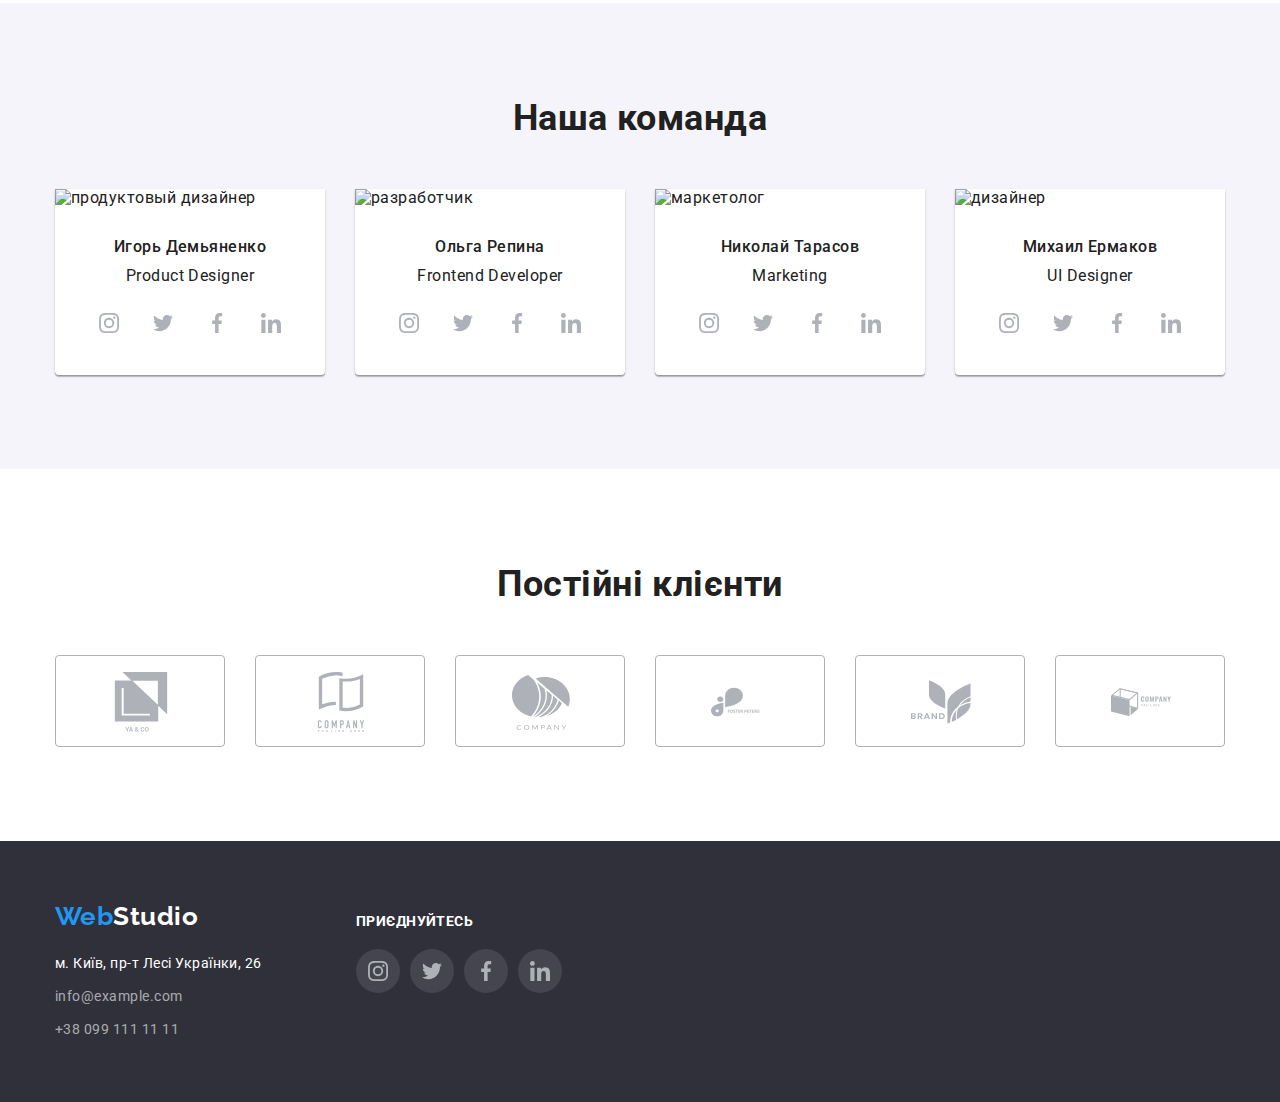
==== commit 7438cd04: "hw4 with adding 2" ====
--- a/index.html
+++ b/index.html
@@ -36,15 +36,15 @@
         <ul class="site-contacts list">
           <li class="contacts-item">            
             <a class="contacts-link link" href="mailto:info@devstudio.com" aria-label="Написать письмо">
-            <svg class="button-icon">
-                <use href="./images/symbol-defs-optimized.svg#icon-envelope"></use>
+            <svg class="button-icon" width="16" height="12">
+                <use href="./images/icons.svg#icon-envelope"></use>
             </svg>
             info@devstudio.com</a>            
           </li>
           <li class="contacts-item">
             <a class="contacts-link link" href="tel:+380961111111" aria-label="Позвонить нам">
-              <svg class="button-icon">
-                <use href="./images/symbol-defs-optimized.svg#icon-smartphone"></use>
+              <svg class="button-icon" width="10" height="16">
+                <use href="./images/icons.svg#icon-smartphone"></use>
               </svg>
               +38 096 111 11 11</a>
           </li>
@@ -73,8 +73,8 @@
             <ul class="features list">
               <li class="features-item">
                 <div class="thumb">
-                  <svg> 
-                    <use href="./images/symbol-defs-optimized.svg#icon-antenna-1" width="70" height="70"></use>
+                  <svg width="65" height="70"> 
+                    <use href="./images/icons.svg#icon-antenna-1" ></use>
                   </svg>
                 </div>
                 <h3 class="features-title title">Увага до деталей</h3>
@@ -84,8 +84,8 @@
               </li>
               <li class="features-item">
                 <div class="thumb">
-                  <svg> 
-                    <use href="./images/symbol-defs-optimized.svg#icon-clock-1" width="70" height="70"></use>
+                  <svg width="67" height="70"> 
+                    <use href="./images/icons.svg#icon-clock-1" ></use>
                   </svg>
                 </div>
                 <h3 class="features-title title">Пунктуальність</h3>
@@ -95,8 +95,8 @@
               </li>
               <li class="features-item">
                 <div class="thumb">
-                  <svg> 
-                    <use href="./images/symbol-defs-optimized.svg#icon-diagram-1" width="70" height="70"></use>
+                  <svg width="70" height="54"> 
+                    <use href="./images/icons.svg#icon-diagram-1" ></use>
                   </svg>
                 </div>
                 <h3 class="features-title title">Планування</h3>
@@ -106,8 +106,8 @@
               </li>
               <li class="features-item">
                 <div class="thumb">
-                  <svg> 
-                    <use href="./images/symbol-defs-optimized.svg#icon-astronaut-1" width="70" height="70"></use>
+                  <svg width="70" height="70"> 
+                    <use href="./images/icons.svg#icon-astronaut-1" ></use>
                   </svg>
                 </div>
                 <h3 class="features-title title">Сучасні технології</h3>
@@ -154,28 +154,28 @@
                   <a href="#" aria-label="Instagram">
                   <div class="social-icon">
                   <svg class="svg-icon">                    
-                    <use href="./images/symbol-defs-optimized.svg#icon-instagram-2"></use>
+                    <use href="./images/icons.svg#icon-instagram-2"></use>
                   </svg>
                   </div>
                 </a>
                 <a href="#" aria-label="Twitter"> 
                 <div class="social-icon">
                   <svg class="svg-icon">
-                    <use href="./images/symbol-defs-optimized.svg#icon-twitter-1"></use>
+                    <use href="./images/icons.svg#icon-twitter-1"></use>
                   </svg>
                 </div>
                 </a>
                 <a href="#" aria-label="Facebook">
                 <div class="social-icon">
                   <svg class="svg-icon">
-                   <use href="./images/symbol-defs-optimized.svg#icon-facebook-1"></use>
+                   <use href="./images/icons.svg#icon-facebook-1"></use>
                   </svg> 
                 </div>
                 </a>
                 <a href="#" aria-label="LinkedIn">
                 <div class="social-icon">
                   <svg class="svg-icon">   
-                    <use href="./images/symbol-defs-optimized.svg#icon-linkedin-1"></use>
+                    <use href="./images/icons.svg#icon-linkedin-1"></use>
                   </svg>
                 </div>
                 </a>
@@ -191,28 +191,28 @@
                   <a href="#" aria-label="Instagram">
                   <div class="social-icon">
                   <svg class="svg-icon">                    
-                    <use href="./images/symbol-defs-optimized.svg#icon-instagram-2"></use>
+                    <use href="./images/icons.svg#icon-instagram-2"></use>
                   </svg>
                   </div>
                 </a>
                 <a href="#" aria-label="Twitter"> 
                 <div class="social-icon">
                   <svg class="svg-icon">
-                    <use href="./images/symbol-defs-optimized.svg#icon-twitter-1"></use>
+                    <use href="./images/icons.svg#icon-twitter-1"></use>
                   </svg>
                 </div>
                 </a>
                 <a href="#" aria-label="Facebook">
                 <div class="social-icon">
                   <svg class="svg-icon">
-                   <use href="./images/symbol-defs-optimized.svg#icon-facebook-1"></use>
+                   <use href="./images/icons.svg#icon-facebook-1"></use>
                   </svg> 
                 </div>
                 </a>
                 <a href="#" aria-label="LinkedIn">
                 <div class="social-icon">
                   <svg class="svg-icon">   
-                    <use href="./images/symbol-defs-optimized.svg#icon-linkedin-1"></use>
+                    <use href="./images/icons.svg#icon-linkedin-1"></use>
                   </svg>
                 </div>
                 </a>
@@ -228,28 +228,28 @@
                   <a href="#" aria-label="Instagram">
                   <div class="social-icon">
                   <svg class="svg-icon">                    
-                    <use href="./images/symbol-defs-optimized.svg#icon-instagram-2"></use>
+                    <use href="./images/icons.svg#icon-instagram-2"></use>
                   </svg>
                   </div>
                 </a>
                 <a href="#" aria-label="Twitter"> 
                 <div class="social-icon">
                   <svg class="svg-icon">
-                    <use href="./images/symbol-defs-optimized.svg#icon-twitter-1"></use>
+                    <use href="./images/icons.svg#icon-twitter-1"></use>
                   </svg>
                 </div>
                 </a>
                 <a href="#" aria-label="Facebook">
                 <div class="social-icon">
                   <svg class="svg-icon">
-                   <use href="./images/symbol-defs-optimized.svg#icon-facebook-1"></use>
+                   <use href="./images/icons.svg#icon-facebook-1"></use>
                   </svg> 
                 </div>
                 </a>
                 <a href="#" aria-label="LinkedIn">
                 <div class="social-icon">
                   <svg class="svg-icon">   
-                    <use href="./images/symbol-defs-optimized.svg#icon-linkedin-1"></use>
+                    <use href="./images/icons.svg#icon-linkedin-1"></use>
                   </svg>
                 </div>
                 </a>
@@ -265,28 +265,28 @@
                   <a class="social-link" href="#" aria-label="Instagram">
                   <div class="social-icon">
                   <svg class="svg-icon">                    
-                    <use href="./images/symbol-defs-optimized.svg#icon-instagram-2"></use>
+                    <use href="./images/icons.svg#icon-instagram-2"></use>
                   </svg>
                   </div>
                 </a>
                 <a class="social-link" href="#" aria-label="Twitter"> 
                 <div class="social-icon">
                   <svg class="svg-icon">
-                    <use href="./images/symbol-defs-optimized.svg#icon-twitter-1"></use>
+                    <use href="./images/icons.svg#icon-twitter-1"></use>
                   </svg>
                 </div>
                 </a>
                 <a class="social-link" href="#" aria-label="Facebook">
                 <div class="social-icon">
                   <svg class="svg-icon">
-                   <use href="./images/symbol-defs-optimized.svg#icon-facebook-1"></use>
+                   <use href="./images/icons.svg#icon-facebook-1"></use>
                   </svg> 
                 </div>
                 </a>
                 <a class="social-link" href="#" aria-label="LinkedIn">
                 <div class="social-icon">
                   <svg class="svg-icon">   
-                    <use href="./images/symbol-defs-optimized.svg#icon-linkedin-1"></use>
+                    <use href="./images/icons.svg#icon-linkedin-1"></use>
                   </svg>
                 </div>
                 </a>
@@ -307,7 +307,7 @@
                 <a href="#" aria-label="Компанія 1">
                   <div class="clients-icon">
                     <svg class="svg-clients">
-                      <use href="./images/symbol-defs-optimized.svg#icon-group" width="106" height="60">
+                      <use href="./images/icons.svg#icon-group" width="106" height="60">
                       </use>
                     </svg>
                   </div>
@@ -317,7 +317,7 @@
                 <a href="#" aria-label="Компанія 2">
                   <div class="clients-icon">
                     <svg class="svg-clients">
-                      <use href="./images/symbol-defs-optimized.svg#icon-group-1" width="106" height="60">
+                      <use href="./images/icons.svg#icon-group-1" width="106" height="60">
                       </use>
                     </svg>
                   </div>
@@ -327,7 +327,7 @@
                 <a href="#" aria-label="Компанія 3">
                   <div class="clients-icon">
                     <svg class="svg-clients">
-                      <use href="./images/symbol-defs-optimized.svg#icon-group-2" width="106" height="60">
+                      <use href="./images/icons.svg#icon-group-2" width="106" height="60">
                       </use>
                     </svg>
                   </div>
@@ -337,7 +337,7 @@
                 <a href="#" aria-label="Компанія 4">
                   <div class="clients-icon">
                     <svg class="svg-clients">
-                      <use href="./images/symbol-defs-optimized.svg#icon-group-3" width="106" height="60">
+                      <use href="./images/icons.svg#icon-group-3" width="106" height="60">
                       </use>
                     </svg>
                   </div>
@@ -347,7 +347,7 @@
                 <a href="#" aria-label="Компанія 5">
                   <div class="clients-icon">
                     <svg class="svg-clients">
-                      <use href="./images/symbol-defs-optimized.svg#icon-group-4" width="106" height="60">
+                      <use href="./images/icons.svg#icon-group-4" width="106" height="60">
                       </use>
                     </svg>
                   </div>
@@ -357,7 +357,7 @@
                 <a href="#" aria-label="Компанія 6">
                   <div class="clients-icon">
                     <svg class="svg-clients">
-                      <use href="./images/symbol-defs-optimized.svg#icon-group-5" width="106" height="60">
+                      <use href="./images/icons.svg#icon-group-5" width="106" height="60">
                       </use>
                     </svg>
                   </div>
@@ -404,28 +404,28 @@
                   <a href="#" aria-label="Instagram">
                   <div class="social-icon net">
                   <svg class="svg-icon">                    
-                    <use href="./images/symbol-defs-optimized.svg#icon-instagram-2"></use>
+                    <use href="./images/icons.svg#icon-instagram-2"></use>
                   </svg>
                   </div>
                 </a>
                 <a href="#" aria-label="Twitter"> 
                 <div class="social-icon net">
                   <svg class="svg-icon">
-                    <use href="./images/symbol-defs-optimized.svg#icon-twitter-1"></use>
+                    <use href="./images/icons.svg#icon-twitter-1"></use>
                   </svg>
                 </div>
                 </a>
                 <a href="#" aria-label="Facebook">
                 <div class="social-icon net">
                   <svg class="svg-icon">
-                   <use href="./images/symbol-defs-optimized.svg#icon-facebook-1"></use>
+                   <use href="./images/icons.svg#icon-facebook-1"></use>
                   </svg> 
                 </div>
                 </a>
                 <a href="#" aria-label="LinkedIn">
                 <div class="social-icon net">
                   <svg class="svg-icon">   
-                    <use href="./images/symbol-defs-optimized.svg#icon-linkedin-1"></use>
+                    <use href="./images/icons.svg#icon-linkedin-1"></use>
                   </svg>
                 </div>
                 </a>
--- a/css/styles.css
+++ b/css/styles.css
@@ -18,6 +18,7 @@
   --project-border: #eeeeee;
   --hero-bcg: #c4c4c4;
   --icon-color: #afb1b8;
+  --icon-header: #757575;
 }
 
 body {
@@ -131,10 +132,8 @@
 }
 
 .button-icon {
-  height: 16px;
-  width: 16px;
   margin-right: 10px;
-  fill: #757575;
+  fill: var(--icon-header);
 }
 
 .button-icon:hover {
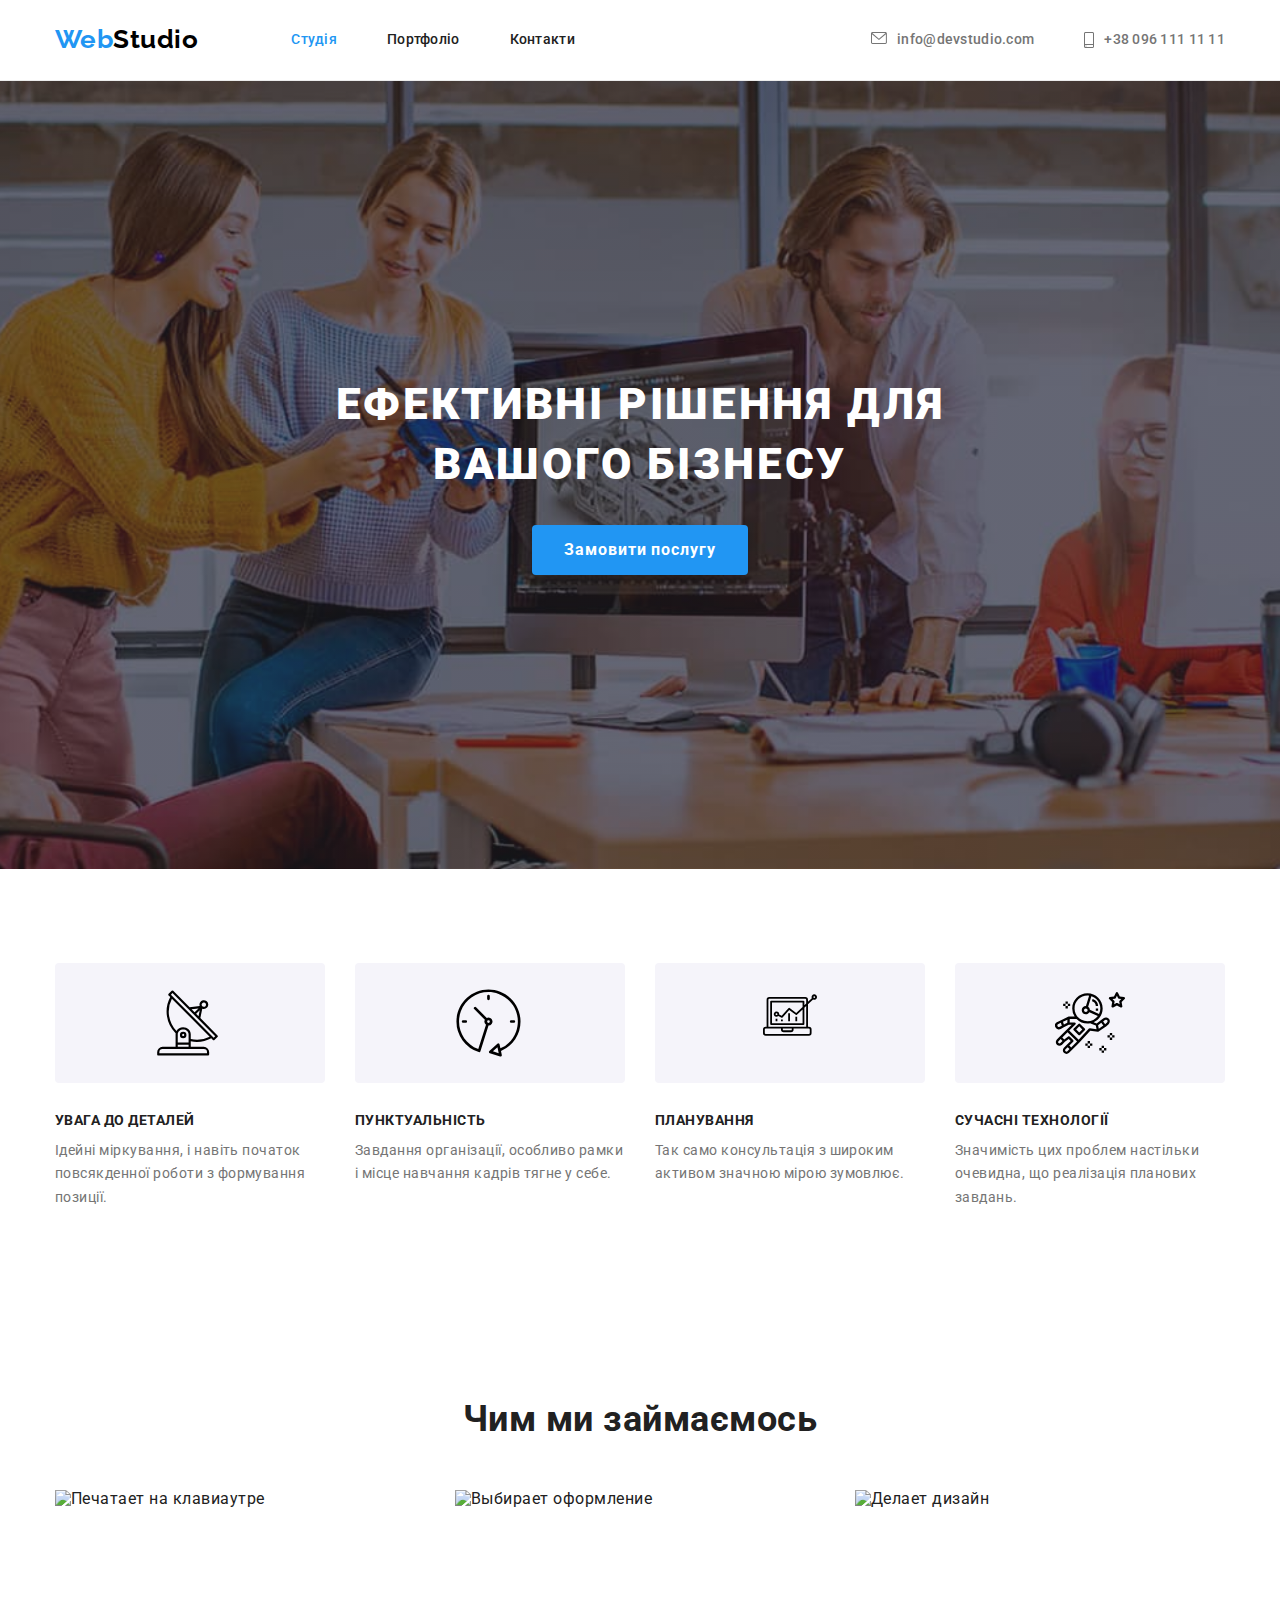
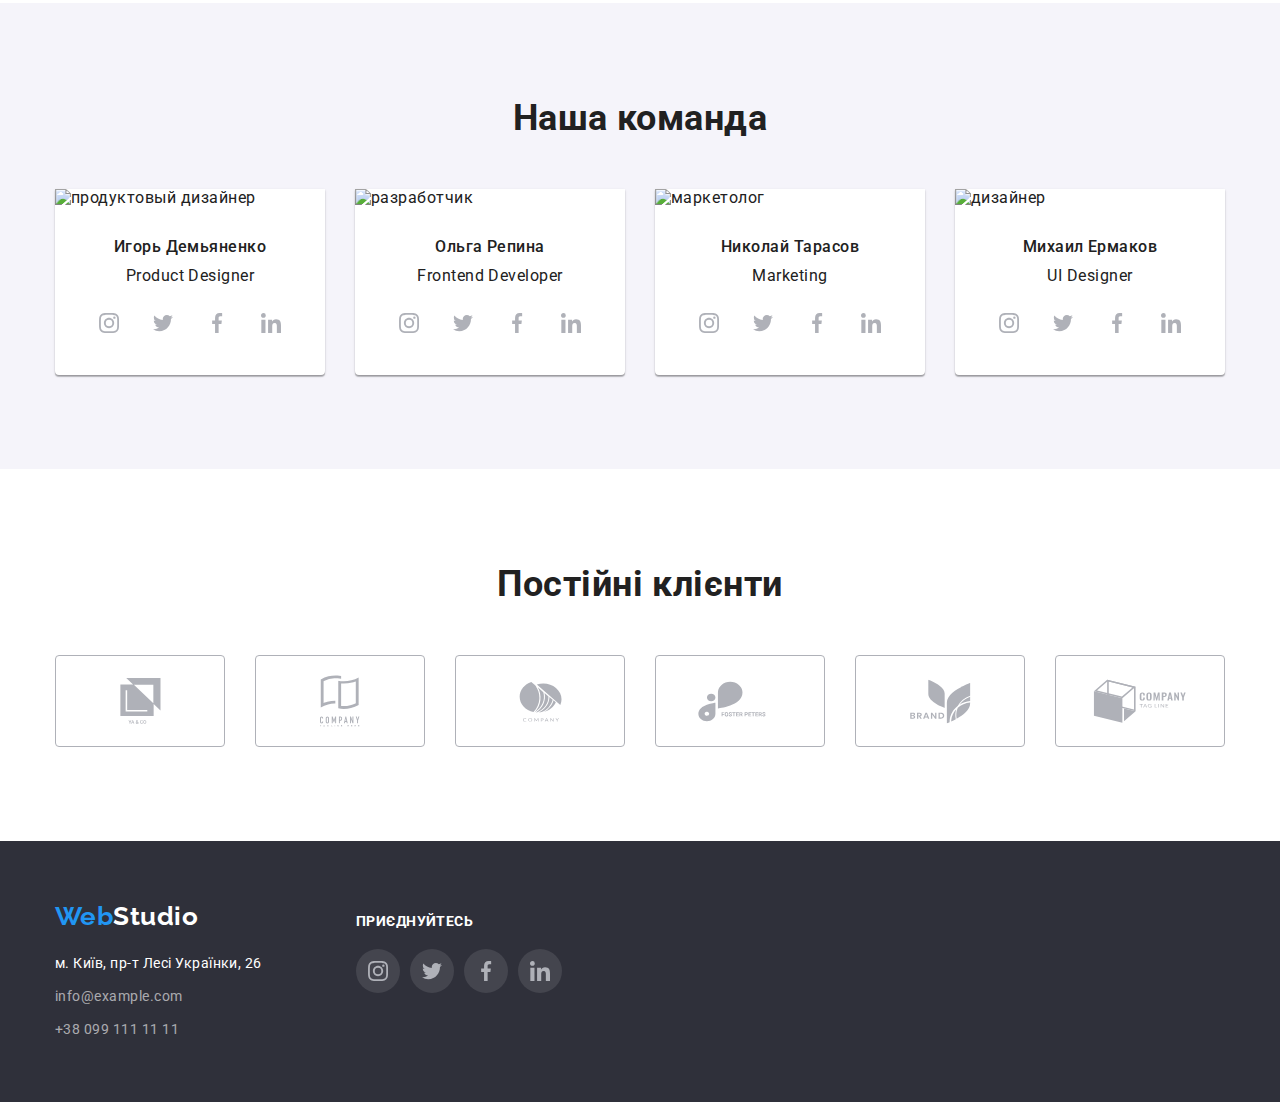
==== commit 8c7e6927: "hw4" ====
--- a/index.html
+++ b/index.html
@@ -153,28 +153,28 @@
                 <div class="workers-icon">
                   <a href="#" aria-label="Instagram">
                   <div class="social-icon">
-                  <svg class="svg-icon">                    
+                  <svg class="svg-icon" width="20" height="20">                    
                     <use href="./images/icons.svg#icon-instagram-2"></use>
                   </svg>
                   </div>
                 </a>
                 <a href="#" aria-label="Twitter"> 
                 <div class="social-icon">
-                  <svg class="svg-icon">
+                  <svg class="svg-icon" width="20" height="16">
                     <use href="./images/icons.svg#icon-twitter-1"></use>
                   </svg>
                 </div>
                 </a>
                 <a href="#" aria-label="Facebook">
                 <div class="social-icon">
-                  <svg class="svg-icon">
+                  <svg class="svg-icon" width="10" height="20">
                    <use href="./images/icons.svg#icon-facebook-1"></use>
                   </svg> 
                 </div>
                 </a>
                 <a href="#" aria-label="LinkedIn">
                 <div class="social-icon">
-                  <svg class="svg-icon">   
+                  <svg class="svg-icon" width="20" height="20">   
                     <use href="./images/icons.svg#icon-linkedin-1"></use>
                   </svg>
                 </div>
@@ -190,28 +190,28 @@
                   <div class="workers-icon">
                   <a href="#" aria-label="Instagram">
                   <div class="social-icon">
-                  <svg class="svg-icon">                    
+                  <svg class="svg-icon" width="20" height="20">                    
                     <use href="./images/icons.svg#icon-instagram-2"></use>
                   </svg>
                   </div>
                 </a>
                 <a href="#" aria-label="Twitter"> 
                 <div class="social-icon">
-                  <svg class="svg-icon">
+                  <svg class="svg-icon" width="20" height="16">
                     <use href="./images/icons.svg#icon-twitter-1"></use>
                   </svg>
                 </div>
                 </a>
                 <a href="#" aria-label="Facebook">
                 <div class="social-icon">
-                  <svg class="svg-icon">
+                  <svg class="svg-icon" width="10" height="20">
                    <use href="./images/icons.svg#icon-facebook-1"></use>
                   </svg> 
                 </div>
                 </a>
                 <a href="#" aria-label="LinkedIn">
                 <div class="social-icon">
-                  <svg class="svg-icon">   
+                  <svg class="svg-icon" width="20" height="20">   
                     <use href="./images/icons.svg#icon-linkedin-1"></use>
                   </svg>
                 </div>
@@ -227,33 +227,33 @@
                   <div class="workers-icon">
                   <a href="#" aria-label="Instagram">
                   <div class="social-icon">
-                  <svg class="svg-icon">                    
+                  <svg class="svg-icon" width="20" height="20">                    
                     <use href="./images/icons.svg#icon-instagram-2"></use>
                   </svg>
                   </div>
                 </a>
                 <a href="#" aria-label="Twitter"> 
                 <div class="social-icon">
-                  <svg class="svg-icon">
+                  <svg class="svg-icon" width="20" height="16">
                     <use href="./images/icons.svg#icon-twitter-1"></use>
                   </svg>
                 </div>
                 </a>
                 <a href="#" aria-label="Facebook">
                 <div class="social-icon">
-                  <svg class="svg-icon">
+                  <svg class="svg-icon" width="10" height="20">
                    <use href="./images/icons.svg#icon-facebook-1"></use>
                   </svg> 
                 </div>
                 </a>
                 <a href="#" aria-label="LinkedIn">
                 <div class="social-icon">
-                  <svg class="svg-icon">   
+                  <svg class="svg-icon" width="20" height="20">   
                     <use href="./images/icons.svg#icon-linkedin-1"></use>
                   </svg>
                 </div>
                 </a>
-                </div>                
+                </div>
                 </div>
               </li>
               <li class="workers-item">
@@ -262,35 +262,35 @@
                   <h3 class="workers-name title">Михаил Ермаков</h3>
                   <p lang="en" class="workers-speciality type">UI Designer</p>                
                 <div class="workers-icon">
-                  <a class="social-link" href="#" aria-label="Instagram">
+                  <a href="#" aria-label="Instagram">
                   <div class="social-icon">
-                  <svg class="svg-icon">                    
+                  <svg class="svg-icon" width="20" height="20">                    
                     <use href="./images/icons.svg#icon-instagram-2"></use>
                   </svg>
                   </div>
                 </a>
-                <a class="social-link" href="#" aria-label="Twitter"> 
-                <div class="social-icon">
-                  <svg class="svg-icon">
+                <a href="#" aria-label="Twitter"> 
+                <div class="social-icon">
+                  <svg class="svg-icon" width="20" height="16">
                     <use href="./images/icons.svg#icon-twitter-1"></use>
                   </svg>
                 </div>
                 </a>
-                <a class="social-link" href="#" aria-label="Facebook">
-                <div class="social-icon">
-                  <svg class="svg-icon">
+                <a href="#" aria-label="Facebook">
+                <div class="social-icon">
+                  <svg class="svg-icon" width="10" height="20">
                    <use href="./images/icons.svg#icon-facebook-1"></use>
                   </svg> 
                 </div>
                 </a>
-                <a class="social-link" href="#" aria-label="LinkedIn">
-                <div class="social-icon">
-                  <svg class="svg-icon">   
+                <a href="#" aria-label="LinkedIn">
+                <div class="social-icon">
+                  <svg class="svg-icon" width="20" height="20">   
                     <use href="./images/icons.svg#icon-linkedin-1"></use>
                   </svg>
                 </div>
                 </a>
-                </div>                
+                </div>
                 </div>
               </li>
             </ul>
@@ -306,8 +306,8 @@
               <li class="clients-item">                 
                 <a href="#" aria-label="Компанія 1">
                   <div class="clients-icon">
-                    <svg class="svg-clients">
-                      <use href="./images/icons.svg#icon-group" width="106" height="60">
+                    <svg class="svg-clients" width="41" height="46">
+                      <use href="./images/icons.svg#icon-group" >
                       </use>
                     </svg>
                   </div>
@@ -316,8 +316,8 @@
               <li class="clients-item">
                 <a href="#" aria-label="Компанія 2">
                   <div class="clients-icon">
-                    <svg class="svg-clients">
-                      <use href="./images/icons.svg#icon-group-1" width="106" height="60">
+                    <svg class="svg-clients" width="40" height="52">
+                      <use href="./images/icons.svg#icon-group-1">
                       </use>
                     </svg>
                   </div>
@@ -326,8 +326,8 @@
               <li class="clients-item">
                 <a href="#" aria-label="Компанія 3">
                   <div class="clients-icon">
-                    <svg class="svg-clients">
-                      <use href="./images/icons.svg#icon-group-2" width="106" height="60">
+                    <svg class="svg-clients" width="43" height="41">
+                      <use href="./images/icons.svg#icon-group-2" >
                       </use>
                     </svg>
                   </div>
@@ -336,8 +336,8 @@
               <li class="clients-item">
                 <a href="#" aria-label="Компанія 4">
                   <div class="clients-icon">
-                    <svg class="svg-clients">
-                      <use href="./images/icons.svg#icon-group-3" width="106" height="60">
+                    <svg class="svg-clients" width="84" height="41">
+                      <use href="./images/icons.svg#icon-group-3" >
                       </use>
                     </svg>
                   </div>
@@ -346,8 +346,8 @@
               <li class="clients-item">
                 <a href="#" aria-label="Компанія 5">
                   <div class="clients-icon">
-                    <svg class="svg-clients">
-                      <use href="./images/icons.svg#icon-group-4" width="106" height="60">
+                    <svg class="svg-clients" width="63" height="45">
+                      <use href="./images/icons.svg#icon-group-4" >
                       </use>
                     </svg>
                   </div>
@@ -356,8 +356,8 @@
               <li class="clients-item">
                 <a href="#" aria-label="Компанія 6">
                   <div class="clients-icon">
-                    <svg class="svg-clients">
-                      <use href="./images/icons.svg#icon-group-5" width="106" height="60">
+                    <svg class="svg-clients" width="94" height="44">
+                      <use href="./images/icons.svg#icon-group-5">
                       </use>
                     </svg>
                   </div>
--- a/css/styles.css
+++ b/css/styles.css
@@ -488,9 +488,11 @@
 }
 
 .clients-icon {
-  display: block;
+  display: flex;
   width: 170px;
   height: 92px;
+  justify-content: center;
+  align-items: center;
   border: 1px solid var(--icon-color);
   border-radius: 4px;
 }
@@ -502,8 +504,6 @@
 }
 
 .svg-clients {
-  display: block;
-  padding: 16px 32px;
   fill: var(--icon-color);
 }
 
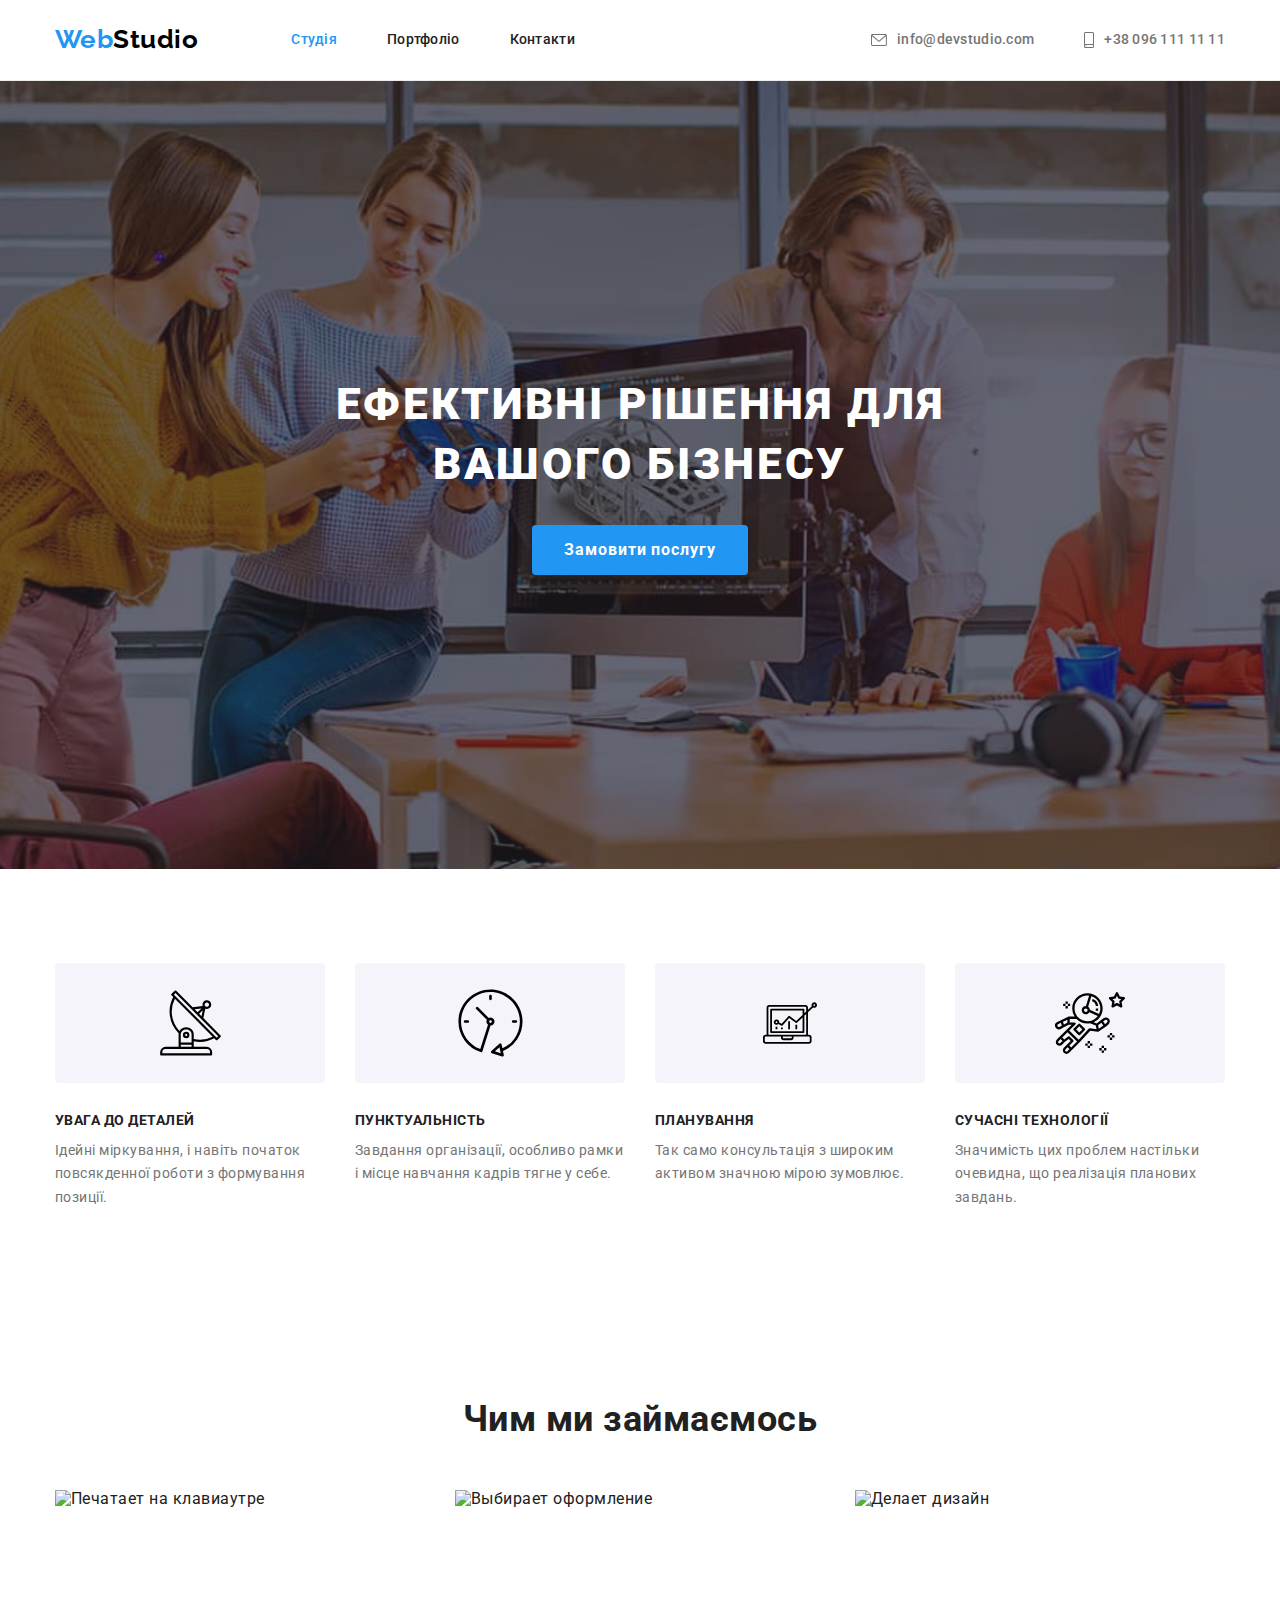
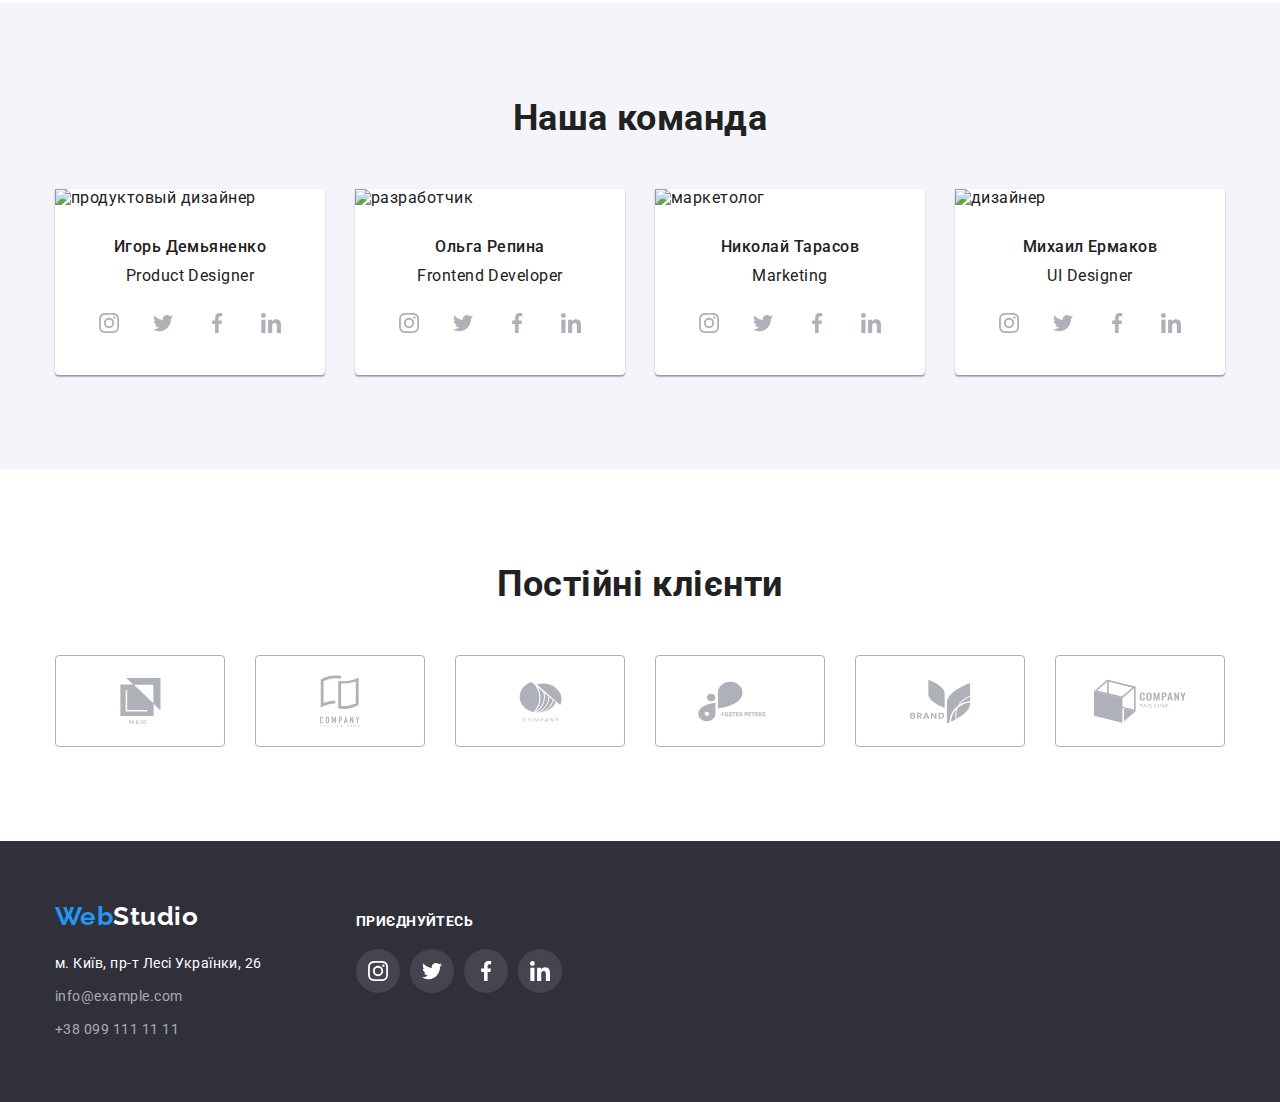
==== commit 1bf31cc2: "hw4 with fixing" ====
--- a/index.html
+++ b/index.html
@@ -151,144 +151,116 @@
                   <p lang="en" class="workers-speciality type">Product Designer</p>
                   
                 <div class="workers-icon">
-                  <a href="#" aria-label="Instagram">
-                  <div class="social-icon">
-                  <svg class="svg-icon" width="20" height="20">                    
-                    <use href="./images/icons.svg#icon-instagram-2"></use>
-                  </svg>
-                  </div>
-                </a>
-                <a href="#" aria-label="Twitter"> 
-                <div class="social-icon">
-                  <svg class="svg-icon" width="20" height="16">
-                    <use href="./images/icons.svg#icon-twitter-1"></use>
-                  </svg>
-                </div>
-                </a>
-                <a href="#" aria-label="Facebook">
-                <div class="social-icon">
+                  <a class="social-icon" href="#" aria-label="Instagram">
+                    <svg class="svg-icon" width="20" height="20">                    
+                    <use href="./images/icons.svg#icon-instagram-2"></use>
+                    </svg>                  
+                </a>
+                <a class="social-icon" href="#" aria-label="Twitter"> 
+                    <svg class="svg-icon" width="20" height="16">
+                    <use href="./images/icons.svg#icon-twitter-1"></use>
+                  </svg>
+                </a>
+                <a class="social-icon" href="#" aria-label="Facebook">
                   <svg class="svg-icon" width="10" height="20">
                    <use href="./images/icons.svg#icon-facebook-1"></use>
-                  </svg> 
-                </div>
-                </a>
-                <a href="#" aria-label="LinkedIn">
-                <div class="social-icon">
+                  </svg>                 
+                </a>
+                <a class="social-icon" href="#" aria-label="LinkedIn">
                   <svg class="svg-icon" width="20" height="20">   
                     <use href="./images/icons.svg#icon-linkedin-1"></use>
-                  </svg>
-                </div>
-                </a>
-                </div>
-                </div>
-              </li>
+                  </svg>                
+                </a>
+                </div>
+                </div>
+              </li>
+
+
               <li class="workers-item">
                 <img src="./images/fnd_developer.jpg" alt="разработчик" width="270" />
                 <div class="workers-section">
                   <h3 class="workers-name title">Ольга Репина</h3>
                   <p lang="en" class="workers-speciality type">Frontend Developer</p>
                   <div class="workers-icon">
-                  <a href="#" aria-label="Instagram">
-                  <div class="social-icon">
-                  <svg class="svg-icon" width="20" height="20">                    
-                    <use href="./images/icons.svg#icon-instagram-2"></use>
-                  </svg>
-                  </div>
-                </a>
-                <a href="#" aria-label="Twitter"> 
-                <div class="social-icon">
-                  <svg class="svg-icon" width="20" height="16">
-                    <use href="./images/icons.svg#icon-twitter-1"></use>
-                  </svg>
-                </div>
-                </a>
-                <a href="#" aria-label="Facebook">
-                <div class="social-icon">
+                  <a class="social-icon" href="#" aria-label="Instagram">
+                    <svg class="svg-icon" width="20" height="20">                    
+                    <use href="./images/icons.svg#icon-instagram-2"></use>
+                    </svg>                  
+                </a>
+                <a class="social-icon" href="#" aria-label="Twitter"> 
+                    <svg class="svg-icon" width="20" height="16">
+                    <use href="./images/icons.svg#icon-twitter-1"></use>
+                  </svg>
+                </a>
+                <a class="social-icon" href="#" aria-label="Facebook">
                   <svg class="svg-icon" width="10" height="20">
                    <use href="./images/icons.svg#icon-facebook-1"></use>
-                  </svg> 
-                </div>
-                </a>
-                <a href="#" aria-label="LinkedIn">
-                <div class="social-icon">
+                  </svg>                 
+                </a>
+                <a class="social-icon" href="#" aria-label="LinkedIn">
                   <svg class="svg-icon" width="20" height="20">   
                     <use href="./images/icons.svg#icon-linkedin-1"></use>
-                  </svg>
-                </div>
-                </a>
-                </div>
-                </div>
-              </li>
+                  </svg>                
+                </a>
+                </div>
+                </div>
+              </li>
+
               <li class="workers-item">
                 <img src="./images/marketing.jpg" alt="маркетолог" width="270" />
                 <div class="workers-section">
                   <h3 class="workers-name title">Николай Тарасов</h3>
                   <p lang="en" class="workers-speciality type">Marketing</p>
                   <div class="workers-icon">
-                  <a href="#" aria-label="Instagram">
-                  <div class="social-icon">
-                  <svg class="svg-icon" width="20" height="20">                    
-                    <use href="./images/icons.svg#icon-instagram-2"></use>
-                  </svg>
-                  </div>
-                </a>
-                <a href="#" aria-label="Twitter"> 
-                <div class="social-icon">
-                  <svg class="svg-icon" width="20" height="16">
-                    <use href="./images/icons.svg#icon-twitter-1"></use>
-                  </svg>
-                </div>
-                </a>
-                <a href="#" aria-label="Facebook">
-                <div class="social-icon">
+                  <a class="social-icon" href="#" aria-label="Instagram">
+                    <svg class="svg-icon" width="20" height="20">                    
+                    <use href="./images/icons.svg#icon-instagram-2"></use>
+                    </svg>                  
+                </a>
+                <a class="social-icon" href="#" aria-label="Twitter"> 
+                    <svg class="svg-icon" width="20" height="16">
+                    <use href="./images/icons.svg#icon-twitter-1"></use>
+                  </svg>
+                </a>
+                <a class="social-icon" href="#" aria-label="Facebook">
                   <svg class="svg-icon" width="10" height="20">
                    <use href="./images/icons.svg#icon-facebook-1"></use>
-                  </svg> 
-                </div>
-                </a>
-                <a href="#" aria-label="LinkedIn">
-                <div class="social-icon">
+                  </svg>                 
+                </a>
+                <a class="social-icon" href="#" aria-label="LinkedIn">
                   <svg class="svg-icon" width="20" height="20">   
                     <use href="./images/icons.svg#icon-linkedin-1"></use>
-                  </svg>
-                </div>
-                </a>
-                </div>
-                </div>
-              </li>
+                  </svg>                
+                </a>
+                </div>
+                </div>
+              </li>
+
               <li class="workers-item">
                 <img src="./images/designer.jpg" alt="дизайнер" width="270" />
                 <div class="workers-section">
                   <h3 class="workers-name title">Михаил Ермаков</h3>
                   <p lang="en" class="workers-speciality type">UI Designer</p>                
                 <div class="workers-icon">
-                  <a href="#" aria-label="Instagram">
-                  <div class="social-icon">
-                  <svg class="svg-icon" width="20" height="20">                    
-                    <use href="./images/icons.svg#icon-instagram-2"></use>
-                  </svg>
-                  </div>
-                </a>
-                <a href="#" aria-label="Twitter"> 
-                <div class="social-icon">
-                  <svg class="svg-icon" width="20" height="16">
-                    <use href="./images/icons.svg#icon-twitter-1"></use>
-                  </svg>
-                </div>
-                </a>
-                <a href="#" aria-label="Facebook">
-                <div class="social-icon">
+                  <a class="social-icon" href="#" aria-label="Instagram">
+                    <svg class="svg-icon" width="20" height="20">                    
+                    <use href="./images/icons.svg#icon-instagram-2"></use>
+                    </svg>                  
+                </a>
+                <a class="social-icon" href="#" aria-label="Twitter"> 
+                    <svg class="svg-icon" width="20" height="16">
+                    <use href="./images/icons.svg#icon-twitter-1"></use>
+                  </svg>
+                </a>
+                <a class="social-icon" href="#" aria-label="Facebook">
                   <svg class="svg-icon" width="10" height="20">
                    <use href="./images/icons.svg#icon-facebook-1"></use>
-                  </svg> 
-                </div>
-                </a>
-                <a href="#" aria-label="LinkedIn">
-                <div class="social-icon">
+                  </svg>                 
+                </a>
+                <a class="social-icon" href="#" aria-label="LinkedIn">
                   <svg class="svg-icon" width="20" height="20">   
                     <use href="./images/icons.svg#icon-linkedin-1"></use>
-                  </svg>
-                </div>
+                  </svg>                
                 </a>
                 </div>
                 </div>
@@ -304,70 +276,56 @@
           <h2 class="clients-title title">Постійні клієнти</h2>
              <ul class="clients list">              
               <li class="clients-item">                 
-                <a href="#" aria-label="Компанія 1">
-                  <div class="clients-icon">
-                    <svg class="svg-clients" width="41" height="46">
+                <a class="clients-icon" href="#" aria-label="Компанія 1">
+                      <svg width="41" height="46">
                       <use href="./images/icons.svg#icon-group" >
                       </use>
                     </svg>
-                  </div>
-                </a>
-              </li>
-              <li class="clients-item">
-                <a href="#" aria-label="Компанія 2">
-                  <div class="clients-icon">
-                    <svg class="svg-clients" width="40" height="52">
+                  </a>
+              </li>
+              <li class="clients-item">
+                <a class="clients-icon" href="#" aria-label="Компанія 2">
+                    <svg width="40" height="52">
                       <use href="./images/icons.svg#icon-group-1">
                       </use>
-                    </svg>
-                  </div>
-                </a>
-              </li>
-              <li class="clients-item">
-                <a href="#" aria-label="Компанія 3">
-                  <div class="clients-icon">
-                    <svg class="svg-clients" width="43" height="41">
+                    </svg>                  
+                </a>
+              </li>
+              <li class="clients-item">
+                <a class="clients-icon" href="#" aria-label="Компанія 3">                  
+                    <svg width="43" height="41">
                       <use href="./images/icons.svg#icon-group-2" >
                       </use>
-                    </svg>
-                  </div>
-                </a>
-              </li>
-              <li class="clients-item">
-                <a href="#" aria-label="Компанія 4">
-                  <div class="clients-icon">
-                    <svg class="svg-clients" width="84" height="41">
+                    </svg>                  
+                </a>
+              </li>
+              <li class="clients-item">
+                <a class="clients-icon" href="#" aria-label="Компанія 4">                  
+                    <svg width="84" height="41">
                       <use href="./images/icons.svg#icon-group-3" >
                       </use>
-                    </svg>
-                  </div>
-                </a>
-              </li>
-              <li class="clients-item">
-                <a href="#" aria-label="Компанія 5">
-                  <div class="clients-icon">
-                    <svg class="svg-clients" width="63" height="45">
+                    </svg>                  
+                </a>
+              </li>
+              <li class="clients-item">
+                <a class="clients-icon" href="#" aria-label="Компанія 5">                  
+                    <svg width="63" height="45">
                       <use href="./images/icons.svg#icon-group-4" >
                       </use>
-                    </svg>
-                  </div>
-                </a>
-              </li>
-              <li class="clients-item">
-                <a href="#" aria-label="Компанія 6">
-                  <div class="clients-icon">
-                    <svg class="svg-clients" width="94" height="44">
+                    </svg>                  
+                </a>
+              </li>
+              <li class="clients-item">
+                <a class="clients-icon" href="#" aria-label="Компанія 6">                  
+                    <svg width="94" height="44">
                       <use href="./images/icons.svg#icon-group-5">
                       </use>
-                    </svg>
-                  </div>
-                </a>
-              </li>
-          
+                    </svg>                  
+                </a>
+              </li>          
             </ul>          
         </div>
-      </section>
-      
+      </section>      
     </main>
 
     <!--Подвал-->
@@ -401,33 +359,26 @@
           <div class="">
           <h2 class="networks-title title">Приєднуйтесь</h2>
           <div class="networks-icon">
-                  <a href="#" aria-label="Instagram">
-                  <div class="social-icon net">
-                  <svg class="svg-icon">                    
-                    <use href="./images/icons.svg#icon-instagram-2"></use>
-                  </svg>
-                  </div>
-                </a>
-                <a href="#" aria-label="Twitter"> 
-                <div class="social-icon net">
-                  <svg class="svg-icon">
-                    <use href="./images/icons.svg#icon-twitter-1"></use>
-                  </svg>
-                </div>
-                </a>
-                <a href="#" aria-label="Facebook">
-                <div class="social-icon net">
-                  <svg class="svg-icon">
+                  <a class="social-icon net"href="#" aria-label="Instagram">                   
+                  <svg class="footer-icon">                    
+                    <use href="./images/icons.svg#icon-instagram-2"></use>
+                  </svg>                  
+                </a>
+                <a class="social-icon net" href="#" aria-label="Twitter">                 
+                  <svg class="footer-icon">
+                    <use href="./images/icons.svg#icon-twitter-1"></use>
+                  </svg>                
+                </a>
+                <a class="social-icon net" href="#" aria-label="Facebook">                
+                  <svg class="footer-icon">
                    <use href="./images/icons.svg#icon-facebook-1"></use>
                   </svg> 
-                </div>
-                </a>
-                <a href="#" aria-label="LinkedIn">
-                <div class="social-icon net">
-                  <svg class="svg-icon">   
-                    <use href="./images/icons.svg#icon-linkedin-1"></use>
-                  </svg>
-                </div>
+                
+                </a>
+                <a class="social-icon net" href="#" aria-label="LinkedIn">                
+                  <svg class="footer-icon">   
+                    <use href="./images/icons.svg#icon-linkedin-1"></use>
+                  </svg>                
                 </a>
                 </div>
         </div>
--- a/css/styles.css
+++ b/css/styles.css
@@ -127,13 +127,14 @@
 
 .contacts-link {
   display: flex;
+  align-items: center;
   padding-top: 32px;
   padding-bottom: 32px;
 }
 
 .button-icon {
   margin-right: 10px;
-  fill: var(--icon-header);
+  fill: currentColor;
 }
 
 .button-icon:hover {
@@ -318,11 +319,12 @@
 }
 
 .thumb {
-  display: block;
+  display: flex;
   width: 270px;
   height: 120px;
   background-color: var(--button-bcg);
-  padding: 25px 100px;
+  align-items: center;
+  justify-content: center;
   margin-bottom: 30px;
   border-radius: 4px;
 }
@@ -405,7 +407,7 @@
 .social-icon {
   display: block;
   margin-right: 10px;
-  background-color: transparent;
+  color: var(--icon-color);
 }
 
 .svg-icon {
@@ -413,20 +415,16 @@
   width: 44px;
   height: 44px;
   padding: 0 12px;
-}
-
-.svg-icon {
-  fill: var(--icon-color);
-}
-
-.social-icon:hover {
+  fill: currentColor;
+}
+
+.social-icon:hover,
+.social-icon:focus {
   background-color: var(--accent-color);
+  color: var(--white);
   border-radius: 50%;
 }
 
-.svg-icon:hover {
-  fill: var(--white);
-}
 /* Портфоліо. Наші роботи*/
 
 .options-button {
@@ -489,12 +487,14 @@
 
 .clients-icon {
   display: flex;
+  color: var(--icon-color);
   width: 170px;
   height: 92px;
   justify-content: center;
   align-items: center;
   border: 1px solid var(--icon-color);
   border-radius: 4px;
+  fill: currentColor;
 }
 
 .clients-item {
@@ -503,16 +503,10 @@
   margin-bottom: 30px;
 }
 
-.svg-clients {
-  fill: var(--icon-color);
-}
-
-.clients-icon:hover {
+.clients-icon:hover,
+.clients-icon:focus {
+  color: var(--accent-color);
   border: 1px solid var(--accent-color);
-}
-
-.svg-clients:hover {
-  fill: var(--accent-color);
 }
 
 /* Footer */
@@ -592,10 +586,21 @@
 .social-icon.net {
   display: block;
   margin-right: 10px;
+  color: var(--white);
   background-color: rgba(255, 255, 255, 0.1);
   border-radius: 50%;
-}
-
-.social-icon.net:hover {
+  fill: currentColor;
+}
+
+.footer-icon {
+  display: block;
+  width: 44px;
+  height: 44px;
+  padding: 0 12px;
+}
+
+.social-icon.net:hover,
+.social-icon.net:focus {
+  color: var(--white);
   background-color: var(--accent-color);
 }
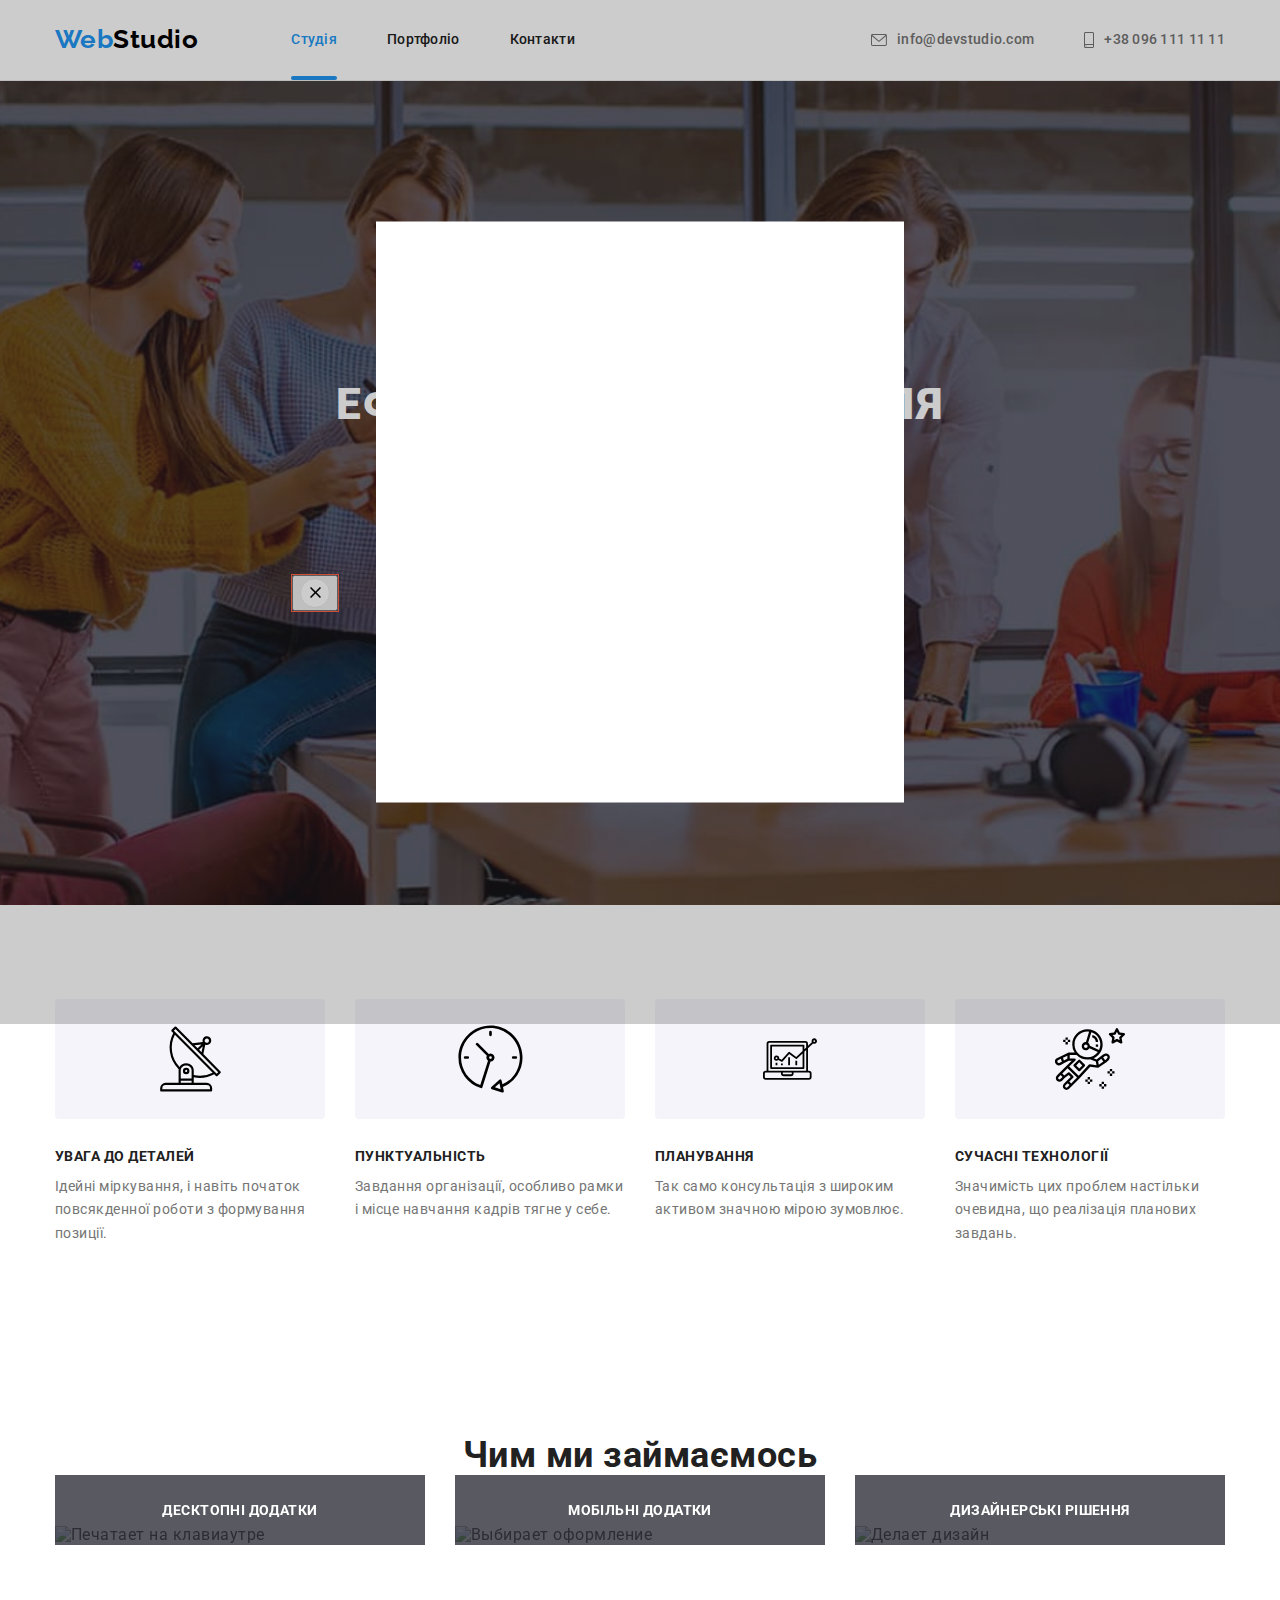
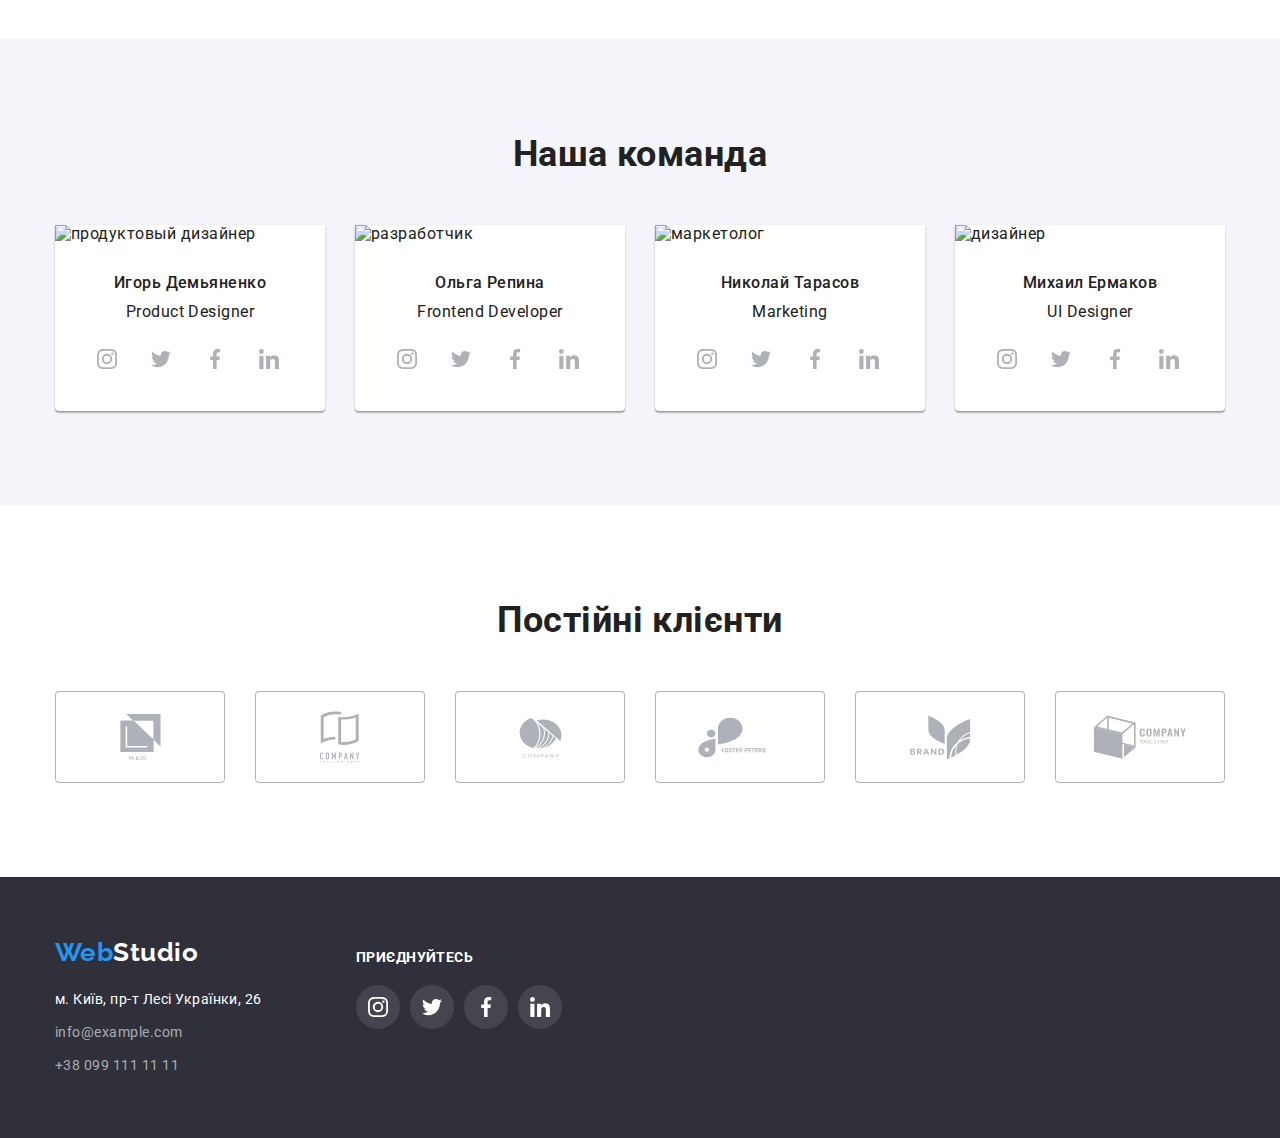
==== commit 6f1eed84: "hw5 start" ====
--- a/index.html
+++ b/index.html
@@ -25,7 +25,8 @@
           >
           <ul class="site-nav list">
             <li class="nav-item">
-              <a class="nav-link current link" href="./index.html">Студія</a>
+              <a class="nav-link current link" href="./index.html">Студія   
+              </a>
             </li>
             <li class="nav-item">
               <a class="nav-link link" href="./portfolio.html">Портфоліо</a>
@@ -61,9 +62,20 @@
             <h1 class="hero-title title">Ефективні рішення для вашого бізнесу</h1>
             <button class="hero-button" type="button">
               <p class="button-title type">Замовити послугу</p>
+              <div class="backdrop">
+                <div class="modal"> 
+
+                  <button class="button-modal">
+                    <svg width="30" height="30">
+                      <use href="./images/close.svg"></use>
+                    </svg>
+                  </button>                                           
+                  
+                </div>
+              </div>
             </button>
           </div>
-          </div>       
+        </div>       
       </section>
       
       <!--Скрытый Наши особенности-->
@@ -126,13 +138,28 @@
           <h2 class="services-title title">Чим ми займаємось</h2>
              <ul class="services list">
               <li class="services-item">
-                <img src="./images/photo_typing.jpg" alt="Печатает на клавиаутре" width="370" />
+                <div class="services-thumb">
+                 <img src="./images/photo_typing.jpg" alt="Печатает на клавиаутре" width="370" />
+                  <div class="services-text">
+                   <p class="desc-title title">Десктопні додатки</p>
+                  </div>
+                </div>
               </li>
               <li class="services-item">
+               <div class="services-thumb">
                 <img src="./images/photo_desktop.jpg" alt="Выбирает оформление" width="370" />
+                 <div class="services-text">
+                   <p class="desc-title title">Мобільні додатки</p>
+                 </div>
+               </div>
               </li>
               <li class="services-item">
-                <img src="./images/photo_design.jpg" alt="Делает дизайн" width="370" />
+               <div class="services-thumb">
+                 <img src="./images/photo_design.jpg" alt="Делает дизайн" width="370" />
+                  <div class="services-text">
+                   <p class="desc-title title">Дизайнерські рішення</p>
+                  </div>
+               </div>
               </li>
             </ul>          
         </div>
@@ -151,26 +178,33 @@
                   <p lang="en" class="workers-speciality type">Product Designer</p>
                   
                 <div class="workers-icon">
-                  <a class="social-icon" href="#" aria-label="Instagram">
+                    <ul class="icon-list list">
+                      <li><a class="social-icon" href="#" aria-label="Instagram">
                     <svg class="svg-icon" width="20" height="20">                    
                     <use href="./images/icons.svg#icon-instagram-2"></use>
                     </svg>                  
-                </a>
-                <a class="social-icon" href="#" aria-label="Twitter"> 
+                          </a>
+                      </li>
+                      <li> <a class="social-icon" href="#" aria-label="Twitter"> 
                     <svg class="svg-icon" width="20" height="16">
                     <use href="./images/icons.svg#icon-twitter-1"></use>
                   </svg>
-                </a>
-                <a class="social-icon" href="#" aria-label="Facebook">
+                          </a>
+                      </li>
+                      <li><a class="social-icon" href="#" aria-label="Facebook">
                   <svg class="svg-icon" width="10" height="20">
                    <use href="./images/icons.svg#icon-facebook-1"></use>
                   </svg>                 
-                </a>
-                <a class="social-icon" href="#" aria-label="LinkedIn">
+                          </a>
+                      </li>
+                      <li><a class="social-icon" href="#" aria-label="LinkedIn">
                   <svg class="svg-icon" width="20" height="20">   
                     <use href="./images/icons.svg#icon-linkedin-1"></use>
                   </svg>                
-                </a>
+                          </a>
+                      </li>           
+                   
+                </ul>
                 </div>
                 </div>
               </li>
@@ -182,26 +216,33 @@
                   <h3 class="workers-name title">Ольга Репина</h3>
                   <p lang="en" class="workers-speciality type">Frontend Developer</p>
                   <div class="workers-icon">
-                  <a class="social-icon" href="#" aria-label="Instagram">
+                    <ul class="icon-list list">
+                      <li><a class="social-icon" href="#" aria-label="Instagram">
                     <svg class="svg-icon" width="20" height="20">                    
                     <use href="./images/icons.svg#icon-instagram-2"></use>
                     </svg>                  
-                </a>
-                <a class="social-icon" href="#" aria-label="Twitter"> 
+                          </a>
+                      </li>
+                      <li> <a class="social-icon" href="#" aria-label="Twitter"> 
                     <svg class="svg-icon" width="20" height="16">
                     <use href="./images/icons.svg#icon-twitter-1"></use>
                   </svg>
-                </a>
-                <a class="social-icon" href="#" aria-label="Facebook">
+                          </a>
+                      </li>
+                      <li><a class="social-icon" href="#" aria-label="Facebook">
                   <svg class="svg-icon" width="10" height="20">
                    <use href="./images/icons.svg#icon-facebook-1"></use>
                   </svg>                 
-                </a>
-                <a class="social-icon" href="#" aria-label="LinkedIn">
+                          </a>
+                      </li>
+                      <li><a class="social-icon" href="#" aria-label="LinkedIn">
                   <svg class="svg-icon" width="20" height="20">   
                     <use href="./images/icons.svg#icon-linkedin-1"></use>
                   </svg>                
-                </a>
+                          </a>
+                      </li>           
+                   
+                </ul>
                 </div>
                 </div>
               </li>
@@ -212,26 +253,33 @@
                   <h3 class="workers-name title">Николай Тарасов</h3>
                   <p lang="en" class="workers-speciality type">Marketing</p>
                   <div class="workers-icon">
-                  <a class="social-icon" href="#" aria-label="Instagram">
+                    <ul class="icon-list list">
+                      <li> <a class="social-icon" href="#" aria-label="Instagram">
                     <svg class="svg-icon" width="20" height="20">                    
                     <use href="./images/icons.svg#icon-instagram-2"></use>
                     </svg>                  
-                </a>
-                <a class="social-icon" href="#" aria-label="Twitter"> 
+                          </a>
+                      </li>
+                      <li> <a class="social-icon" href="#" aria-label="Twitter"> 
                     <svg class="svg-icon" width="20" height="16">
                     <use href="./images/icons.svg#icon-twitter-1"></use>
                   </svg>
-                </a>
-                <a class="social-icon" href="#" aria-label="Facebook">
+                          </a>
+                      </li>
+                      <li><a class="social-icon" href="#" aria-label="Facebook">
                   <svg class="svg-icon" width="10" height="20">
                    <use href="./images/icons.svg#icon-facebook-1"></use>
                   </svg>                 
-                </a>
-                <a class="social-icon" href="#" aria-label="LinkedIn">
+                          </a>
+                      </li>
+                      <li><a class="social-icon" href="#" aria-label="LinkedIn">
                   <svg class="svg-icon" width="20" height="20">   
                     <use href="./images/icons.svg#icon-linkedin-1"></use>
                   </svg>                
-                </a>
+                          </a>
+                      </li>           
+                   
+                </ul>
                 </div>
                 </div>
               </li>
@@ -242,32 +290,36 @@
                   <h3 class="workers-name title">Михаил Ермаков</h3>
                   <p lang="en" class="workers-speciality type">UI Designer</p>                
                 <div class="workers-icon">
-                  <a class="social-icon" href="#" aria-label="Instagram">
+                    <ul class="icon-list list">
+                      <li><a class="social-icon" href="#" aria-label="Instagram">
                     <svg class="svg-icon" width="20" height="20">                    
                     <use href="./images/icons.svg#icon-instagram-2"></use>
                     </svg>                  
-                </a>
-                <a class="social-icon" href="#" aria-label="Twitter"> 
+                          </a>
+                      </li>
+                      <li> <a class="social-icon" href="#" aria-label="Twitter"> 
                     <svg class="svg-icon" width="20" height="16">
                     <use href="./images/icons.svg#icon-twitter-1"></use>
                   </svg>
-                </a>
-                <a class="social-icon" href="#" aria-label="Facebook">
+                          </a>
+                      </li>
+                      <li><a class="social-icon" href="#" aria-label="Facebook">
                   <svg class="svg-icon" width="10" height="20">
                    <use href="./images/icons.svg#icon-facebook-1"></use>
                   </svg>                 
-                </a>
-                <a class="social-icon" href="#" aria-label="LinkedIn">
+                          </a>
+                      </li>
+                      <li><a class="social-icon" href="#" aria-label="LinkedIn">
                   <svg class="svg-icon" width="20" height="20">   
                     <use href="./images/icons.svg#icon-linkedin-1"></use>
                   </svg>                
-                </a>
-                </div>
-                </div>
-              </li>
-            </ul>
-          </div>
-        </div>
+                          </a>
+                      </li>           
+                   
+                </ul>
+                </div>
+                </div>
+              </li>
       </section>
 
       <!-- Постійні клієнти -->
@@ -354,37 +406,39 @@
             </li>
           </ul>
         </address>
-    </div>
-        <section class="site-networks">
-          <div class="">
-          <h2 class="networks-title title">Приєднуйтесь</h2>
-          <div class="networks-icon">
+       </div>
+        <div class="site-networks">          
+          <p class="networks-title title">Приєднуйтесь</p>
+          <ul class="networks-icon list">
+            
                   <a class="social-icon net"href="#" aria-label="Instagram">                   
                   <svg class="footer-icon">                    
                     <use href="./images/icons.svg#icon-instagram-2"></use>
                   </svg>                  
                 </a>
+            </li>
                 <a class="social-icon net" href="#" aria-label="Twitter">                 
                   <svg class="footer-icon">
                     <use href="./images/icons.svg#icon-twitter-1"></use>
                   </svg>                
                 </a>
+            <li>
                 <a class="social-icon net" href="#" aria-label="Facebook">                
                   <svg class="footer-icon">
                    <use href="./images/icons.svg#icon-facebook-1"></use>
-                  </svg> 
-                
-                </a>
+                  </svg>                 
+                </a>
+            </li>  
+            <li>
                 <a class="social-icon net" href="#" aria-label="LinkedIn">                
                   <svg class="footer-icon">   
                     <use href="./images/icons.svg#icon-linkedin-1"></use>
                   </svg>                
                 </a>
-                </div>
+            </li>
+                </ul>
         </div>
-        </section>
-
-      </div>
+      </div>      
     </footer>
   </body>
 </html>
--- a/css/styles.css
+++ b/css/styles.css
@@ -121,6 +121,7 @@
 
 .nav-link {
   display: block;
+  position: relative;
   padding-top: 32px;
   padding-bottom: 32px;
 }
@@ -186,6 +187,18 @@
 
 .site-nav .current {
   color: var(--accent-color);
+}
+
+.nav-link.current::after {
+  content: '';
+  display: block;
+  height: 4px;
+  width: 100%;
+  position: absolute;
+  left: 0;
+  bottom: 0;
+  border-radius: 2px;
+  background-color: currentColor;
 }
 
 /* Контакты */
@@ -261,19 +274,26 @@
   line-height: 1.88;
 }
 
-/* Overlay */
-
-.overlay {
-  /* max-width: 1600px;
-  min-height: 600px;
+.backdrop {
+  position: fixed;
+  top: 0;
+  width: 1600px;
+  height: 1024px;
+  background-color: rgba(0, 0, 0, 0.2);
+}
+
+.modal {
+  position: absolute;
+  top: 50%;
+  left: 50%;
+  transform: translate(-50%, -50%);
+  min-width: 528px;
+  min-height: 581px;
+  background-color: var(--white);
+}
+
+.button-modal {
   outline: 1px solid tomato;
-  margin-left: auto;
-  margin-right: auto;
-  background-image: linear-gradient(to right, rgba(47, 48, 58, 0.4), rgba(47, 48, 58, 0.4)),
-    url(../images/background-image.jpg);
-  background-size: cover;
-  background-position: center;
-  background-color: #c4c4c4; */
 }
 
 /* Наші особливості */
@@ -345,6 +365,31 @@
   margin-right: 30px;
 }
 
+.services-thumb {
+  position: relative;
+}
+
+.services-text {
+  display: flex;
+  width: 100%;
+  height: 70px;
+  position: absolute;
+  left: 0;
+  bottom: 0;
+  background-color: rgba(47, 48, 58, 0.8);
+  align-items: center;
+  justify-content: center;
+}
+
+.desc-title {
+  font-weight: 700;
+  font-size: 14px;
+  line-height: 16px;
+  letter-spacing: 0.03em;
+  text-transform: uppercase;
+  color: var(--white);
+}
+
 /* Наша команда */
 
 .site-workers {
@@ -392,22 +437,22 @@
 }
 
 .workers-section {
-  margin-top: 30px;
-  margin-bottom: 30px;
+  padding: 30px;
 }
 
 .workers-icon {
   display: flex;
-  width: 270px;
-  padding: 0 32px;
-  margin-bottom: 30px;
-  margin-right: -10px;
+}
+
+.icon-list {
+  display: flex;
+  gap: 10px;
 }
 
 .social-icon {
   display: block;
-  margin-right: 10px;
   color: var(--icon-color);
+  fill: currentColor;
 }
 
 .svg-icon {
@@ -415,7 +460,6 @@
   width: 44px;
   height: 44px;
   padding: 0 12px;
-  fill: currentColor;
 }
 
 .social-icon:hover,
@@ -439,10 +483,12 @@
   padding: 6px 22px;
 }
 
-.site-options .options-button:hover,
-.site-options .options-button:focus {
+.options-button:hover,
+.options-button:focus {
   color: var(--white);
   background-color: var(--accent-color);
+  box-shadow: 0px 3px 1px rgba(0, 0, 0, 0.1), 0px 1px 2px rgba(0, 0, 0, 0.08),
+    0px 2px 2px rgba(0, 0, 0, 0.12);
 }
 
 .site-projects {
@@ -475,7 +521,9 @@
 
 .projects-contant {
   padding: 20px 24px;
-  border: 1px solid var(--project-border);
+  border-left: 1px solid var(--project-border);
+  border-bottom: 1px solid var(--project-border);
+  border-right: 1px solid var(--project-border);
 }
 
 /* Постійні клієнти */
@@ -572,6 +620,7 @@
   color: var(--white);
   margin-bottom: 20px;
 }
+
 .site-networks {
   display: block;
   height: 80px;
@@ -581,11 +630,11 @@
 
 .networks-icon {
   display: flex;
+  gap: 10px;
 }
 
 .social-icon.net {
   display: block;
-  margin-right: 10px;
   color: var(--white);
   background-color: rgba(255, 255, 255, 0.1);
   border-radius: 50%;
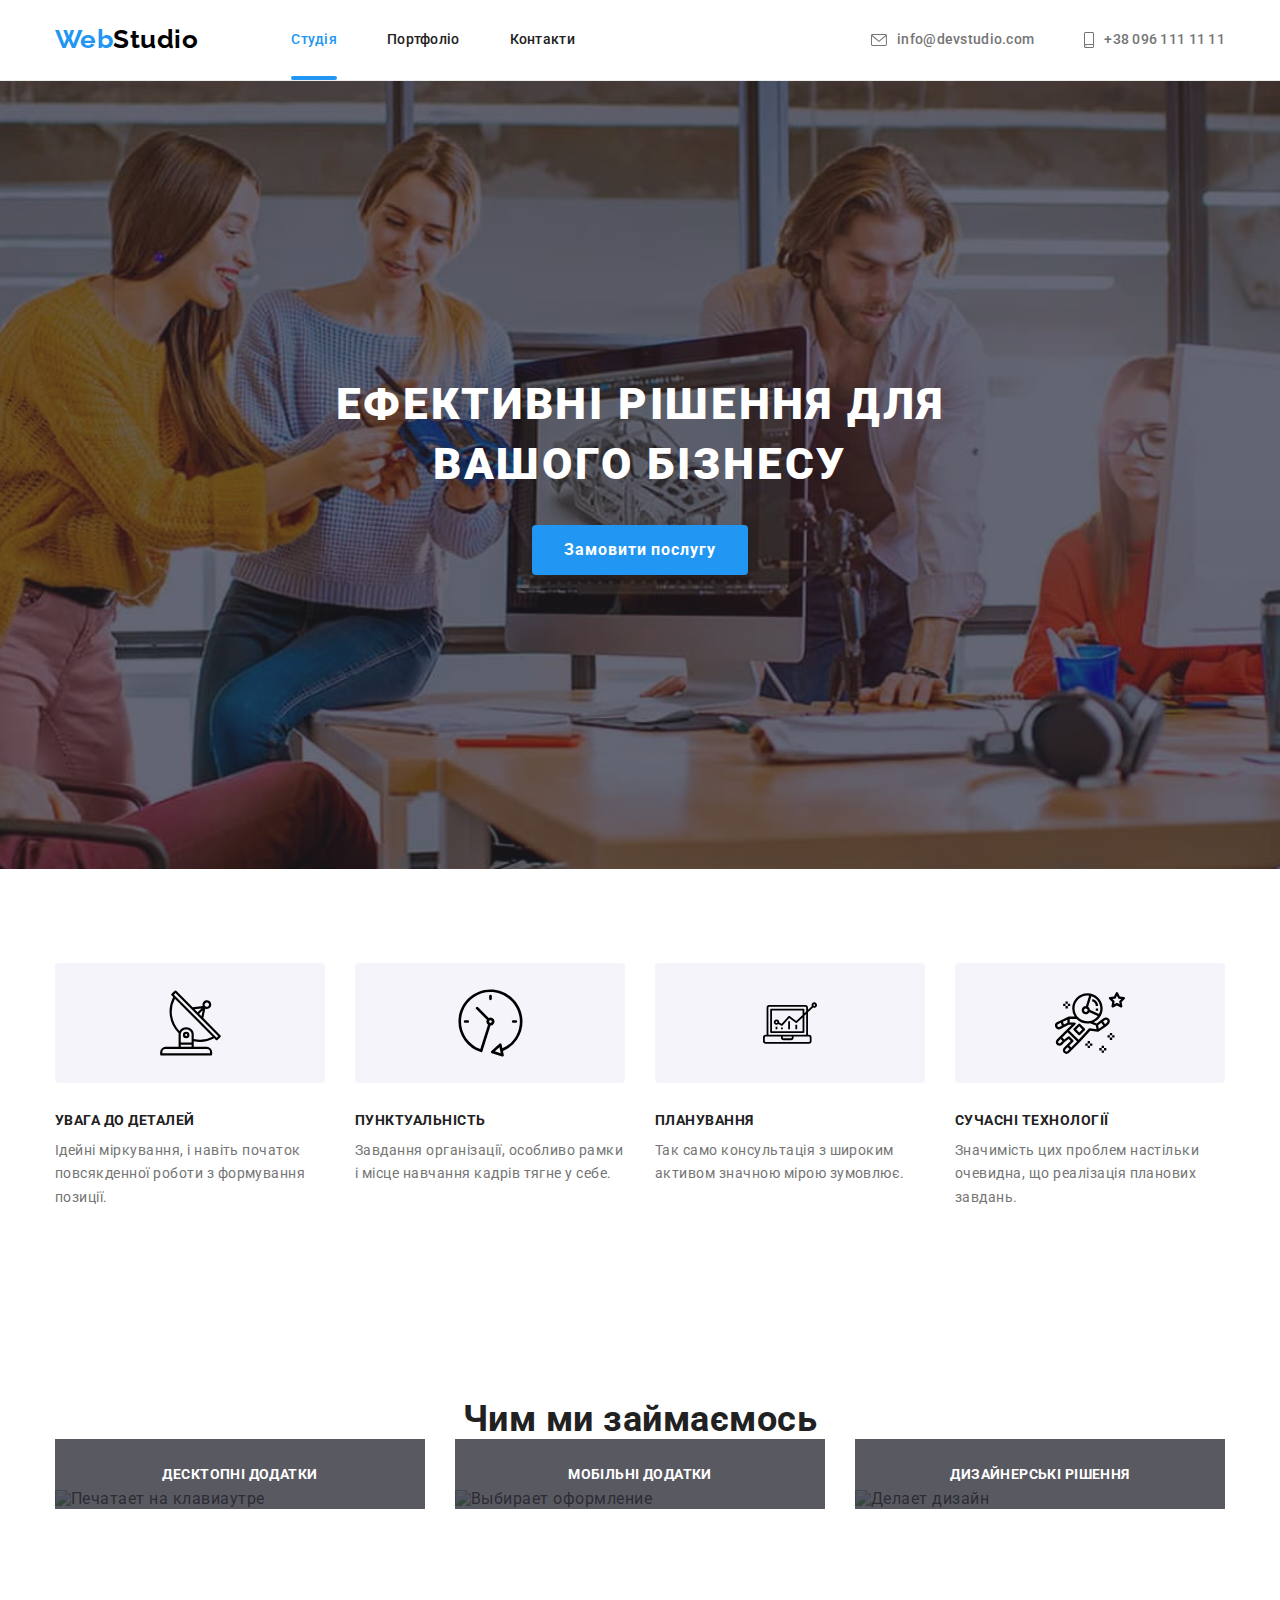
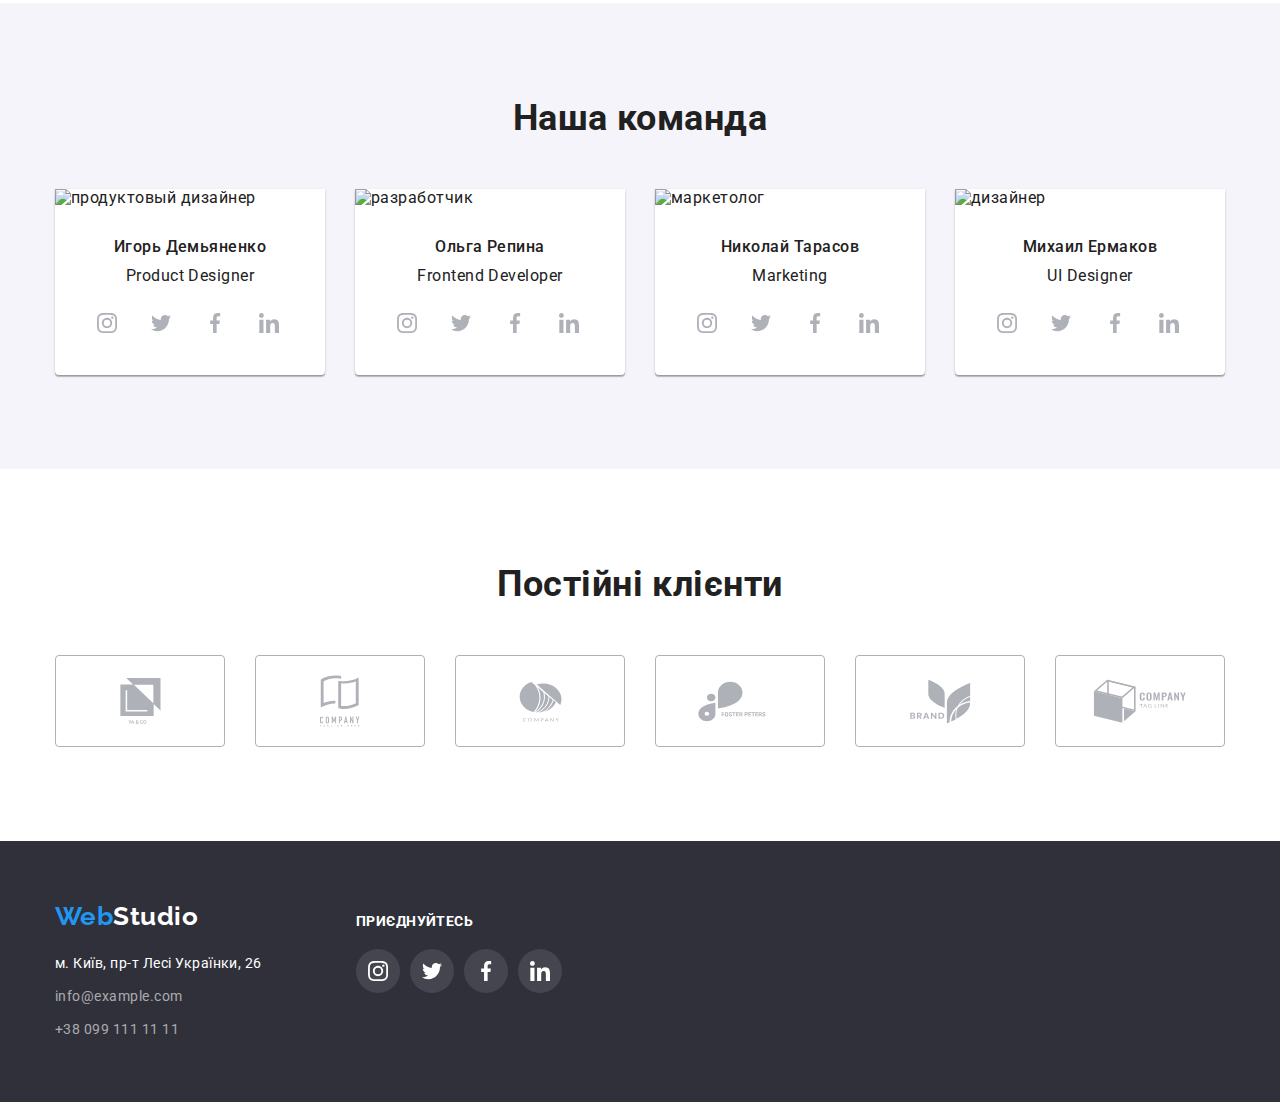
==== commit b4a87515: "hw5 continue" ====
--- a/index.html
+++ b/index.html
@@ -60,24 +60,24 @@
         <div class="container">
           <div class="hero-box">
             <h1 class="hero-title title">Ефективні рішення для вашого бізнесу</h1>
-            <button class="hero-button" type="button">
-              <p class="button-title type">Замовити послугу</p>
-              <div class="backdrop">
+            <button data-modal-open class="hero-button" type="button" >
+              <p class="button-title type">Замовити послугу</p>              
+            </button>
+            <div class="backdrop is-hidden" data-modal>
                 <div class="modal"> 
 
-                  <button class="button-modal">
-                    <svg width="30" height="30">
-                      <use href="./images/close.svg"></use>
+                  <button data-modal-close class="button-modal" type="button"> 
+                    <svg width="18" height="18">
+                      <use href="./images/icons.svg#icon-close"></use>
                     </svg>
                   </button>                                           
                   
                 </div>
               </div>
-            </button>
           </div>
         </div>       
       </section>
-      
+
       <!--Скрытый Наши особенности-->
       <section class="site-features section">
         <div class="container">
@@ -440,5 +440,6 @@
         </div>
       </div>      
     </footer>
+     <script src="./js/modal.js"></script>
   </body>
 </html>
--- a/css/styles.css
+++ b/css/styles.css
@@ -277,9 +277,16 @@
 .backdrop {
   position: fixed;
   top: 0;
-  width: 1600px;
-  height: 1024px;
+  left: 0;
+  width: 100%;
+  height: 100%;
   background-color: rgba(0, 0, 0, 0.2);
+}
+
+.backdrop.is-hidden {
+  opacity: 0;
+  pointer-events: none;
+  visibility: hidden;
 }
 
 .modal {
@@ -293,7 +300,15 @@
 }
 
 .button-modal {
-  outline: 1px solid tomato;
+  position: absolute;
+  top: 8px;
+  right: 8px;
+  border-radius: 50%;
+  width: 30px;
+  height: 30px;
+  border-color: rgba(0, 0, 0, 0.1);
+  background-color: inherit;
+  cursor: pointer;
 }
 
 /* Наші особливості */
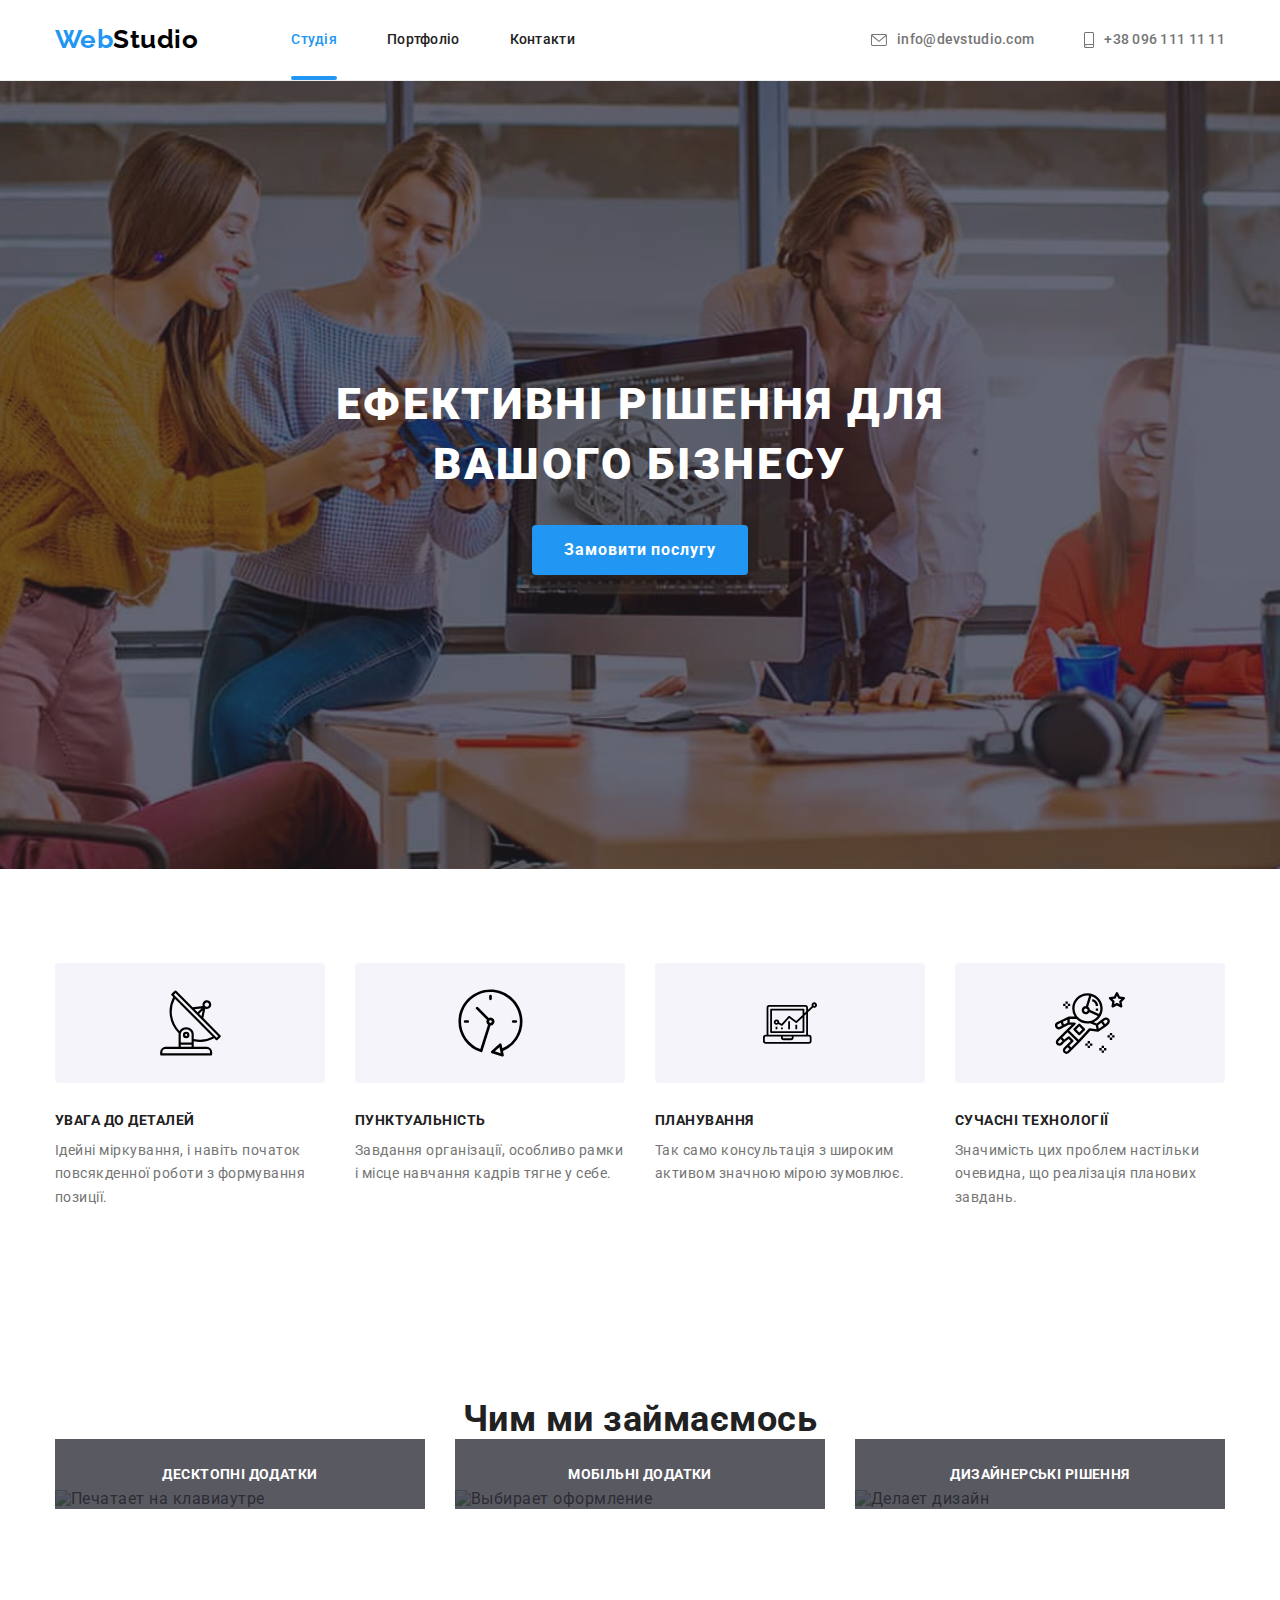
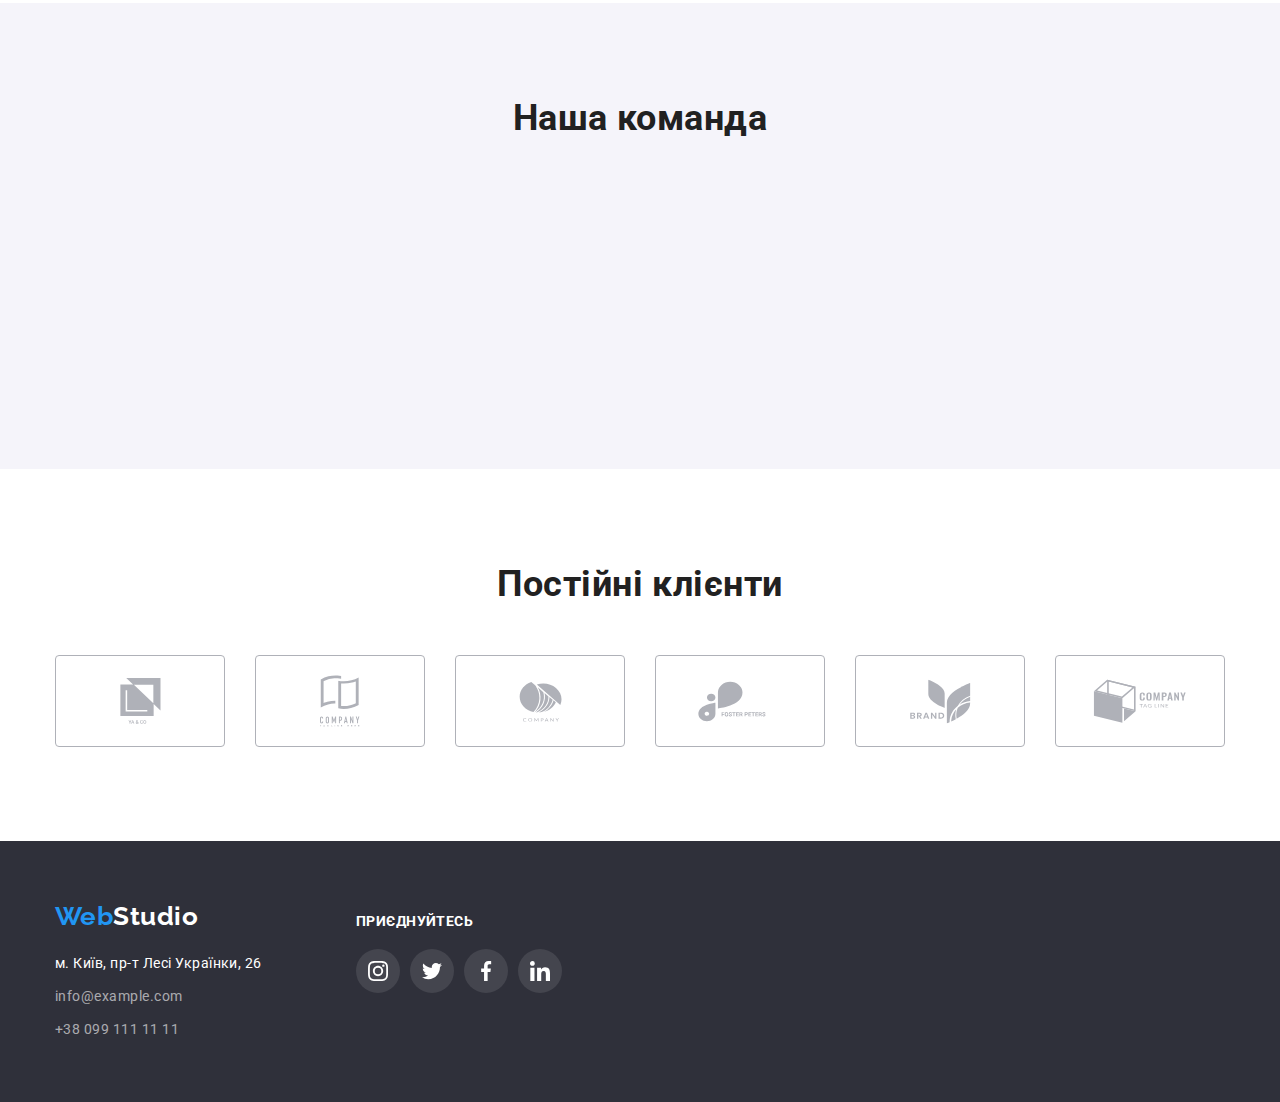
==== commit 902ed8f1: "hw5" ====
--- a/index.html
+++ b/index.html
@@ -65,7 +65,6 @@
             </button>
             <div class="backdrop is-hidden" data-modal>
                 <div class="modal"> 
-
                   <button data-modal-close class="button-modal" type="button"> 
                     <svg width="18" height="18">
                       <use href="./images/icons.svg#icon-close"></use>
--- a/css/styles.css
+++ b/css/styles.css
@@ -281,6 +281,8 @@
   width: 100%;
   height: 100%;
   background-color: rgba(0, 0, 0, 0.2);
+  opacity: 1;
+  transition: opacity 250ms cubic-bezier(0.4, 0, 0.2, 1);
 }
 
 .backdrop.is-hidden {
@@ -289,14 +291,19 @@
   visibility: hidden;
 }
 
+.backdrop.is-hidden .modal {
+  transform: translate(-50%, -50%) scale(0.8);
+}
+
 .modal {
   position: absolute;
   top: 50%;
   left: 50%;
-  transform: translate(-50%, -50%);
+  transform: translate(-50%, -50%) scale(1);
   min-width: 528px;
   min-height: 581px;
   background-color: var(--white);
+  transition: transform 250ms cubic-bezier(0.4, 0, 0.2, 1);
 }
 
 .button-modal {
@@ -338,6 +345,7 @@
   width: 270px;
   margin-right: 30px;
   margin-bottom: 30px;
+  z-index: -1;
 }
 
 .features-desc {
@@ -541,6 +549,47 @@
   border-right: 1px solid var(--project-border);
 }
 
+.project-overlay {
+  position: relative;
+  overflow: hidden;
+}
+
+.text-overlay {
+  content: '';
+  position: absolute;
+  left: 0;
+  top: 0;
+  display: flex;
+  justify-content: center;
+  align-items: center;
+  width: 100%;
+  height: 100%;
+  background-color: var(--accent-color);
+  transform: translateY(100%);
+  transition: transform 250ms cubic-bezier(0.4, 0, 0.2, 1);
+}
+
+.projects:hover,
+.projects:focus {
+  display: block;
+  box-shadow: 0px 1px 1px rgba(0, 0, 0, 0.12), 0px 4px 4px rgba(0, 0, 0, 0.06),
+    1px 4px 6px rgba(0, 0, 0, 0.16);
+}
+
+.project-item:hover .text-overlay,
+.project-item:focus .text-overlay {
+  transform: translateY(0);
+}
+
+.overlay-type {
+  font-weight: 400;
+  font-size: 18px;
+  line-height: 28px;
+  letter-spacing: 0.03em;
+  margin: 0 24px;
+  color: var(--white);
+}
+
 /* Постійні клієнти */
 .clients {
   display: flex;
